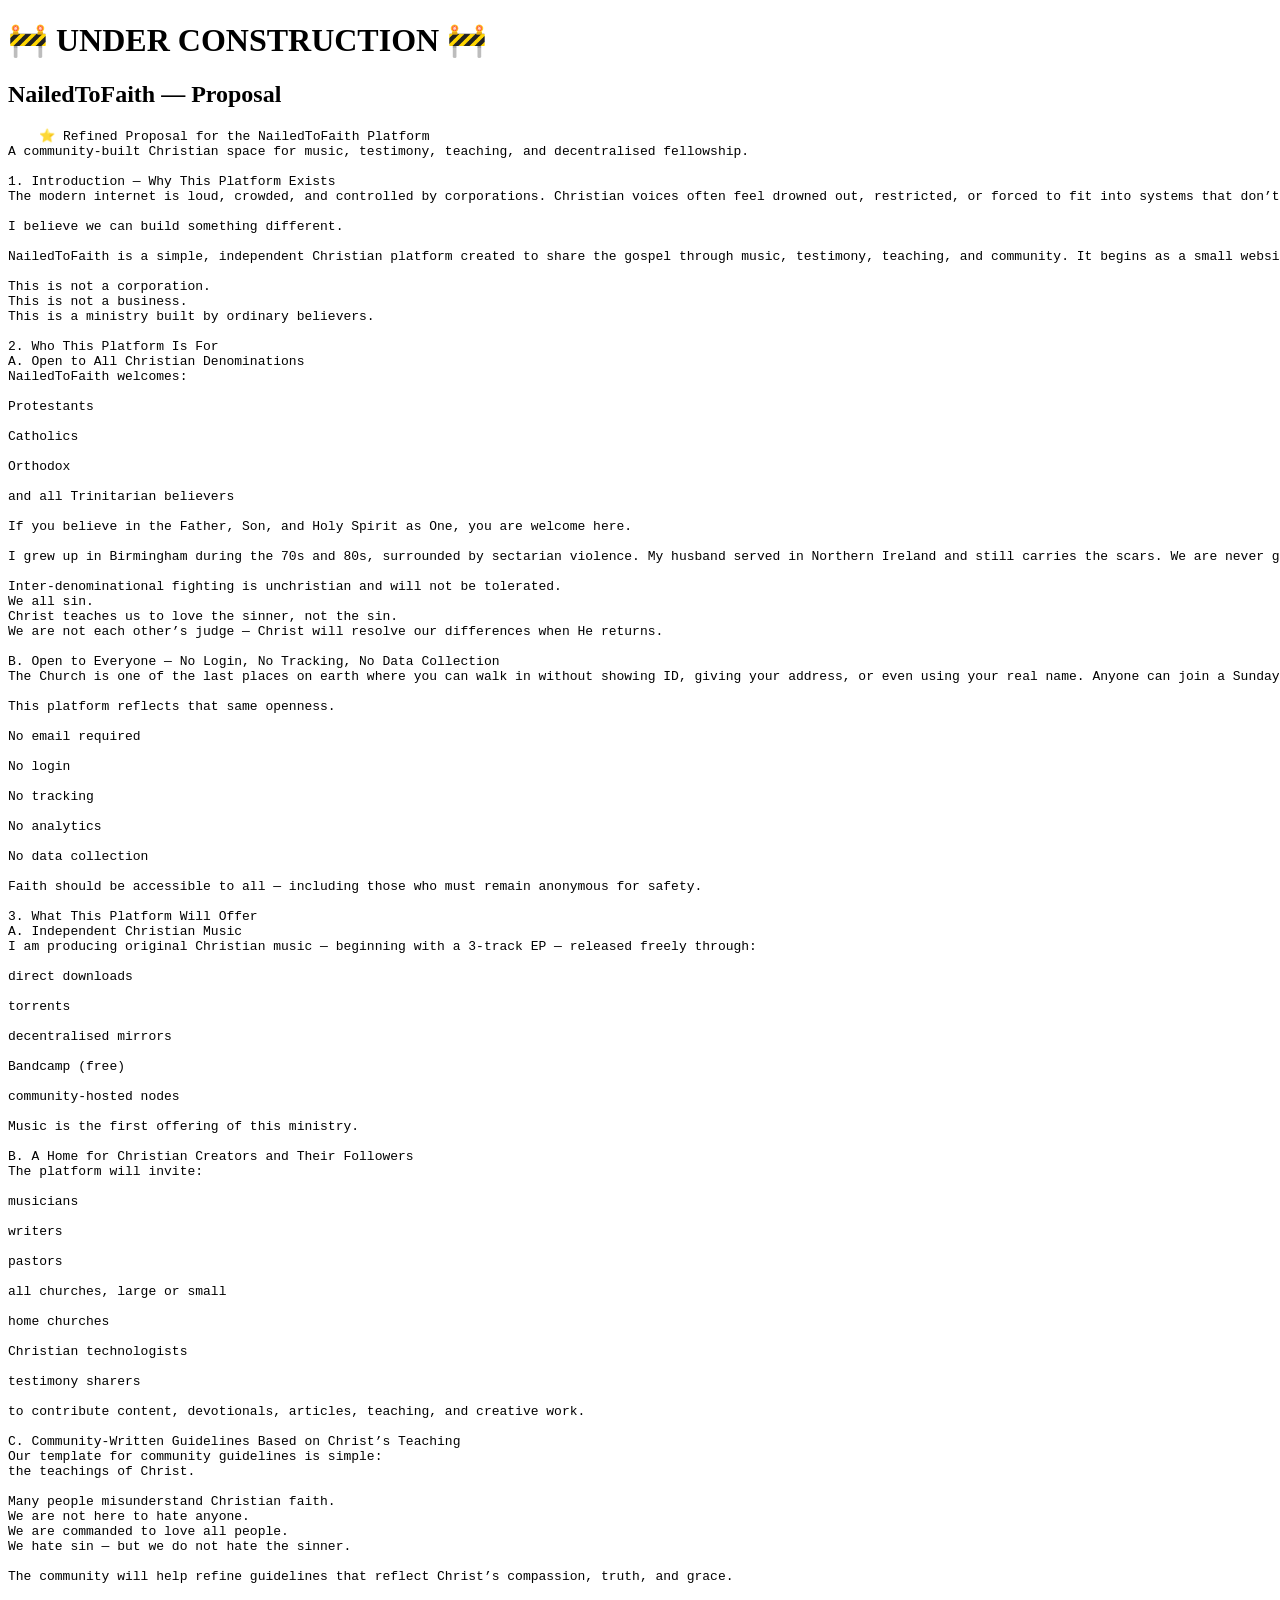
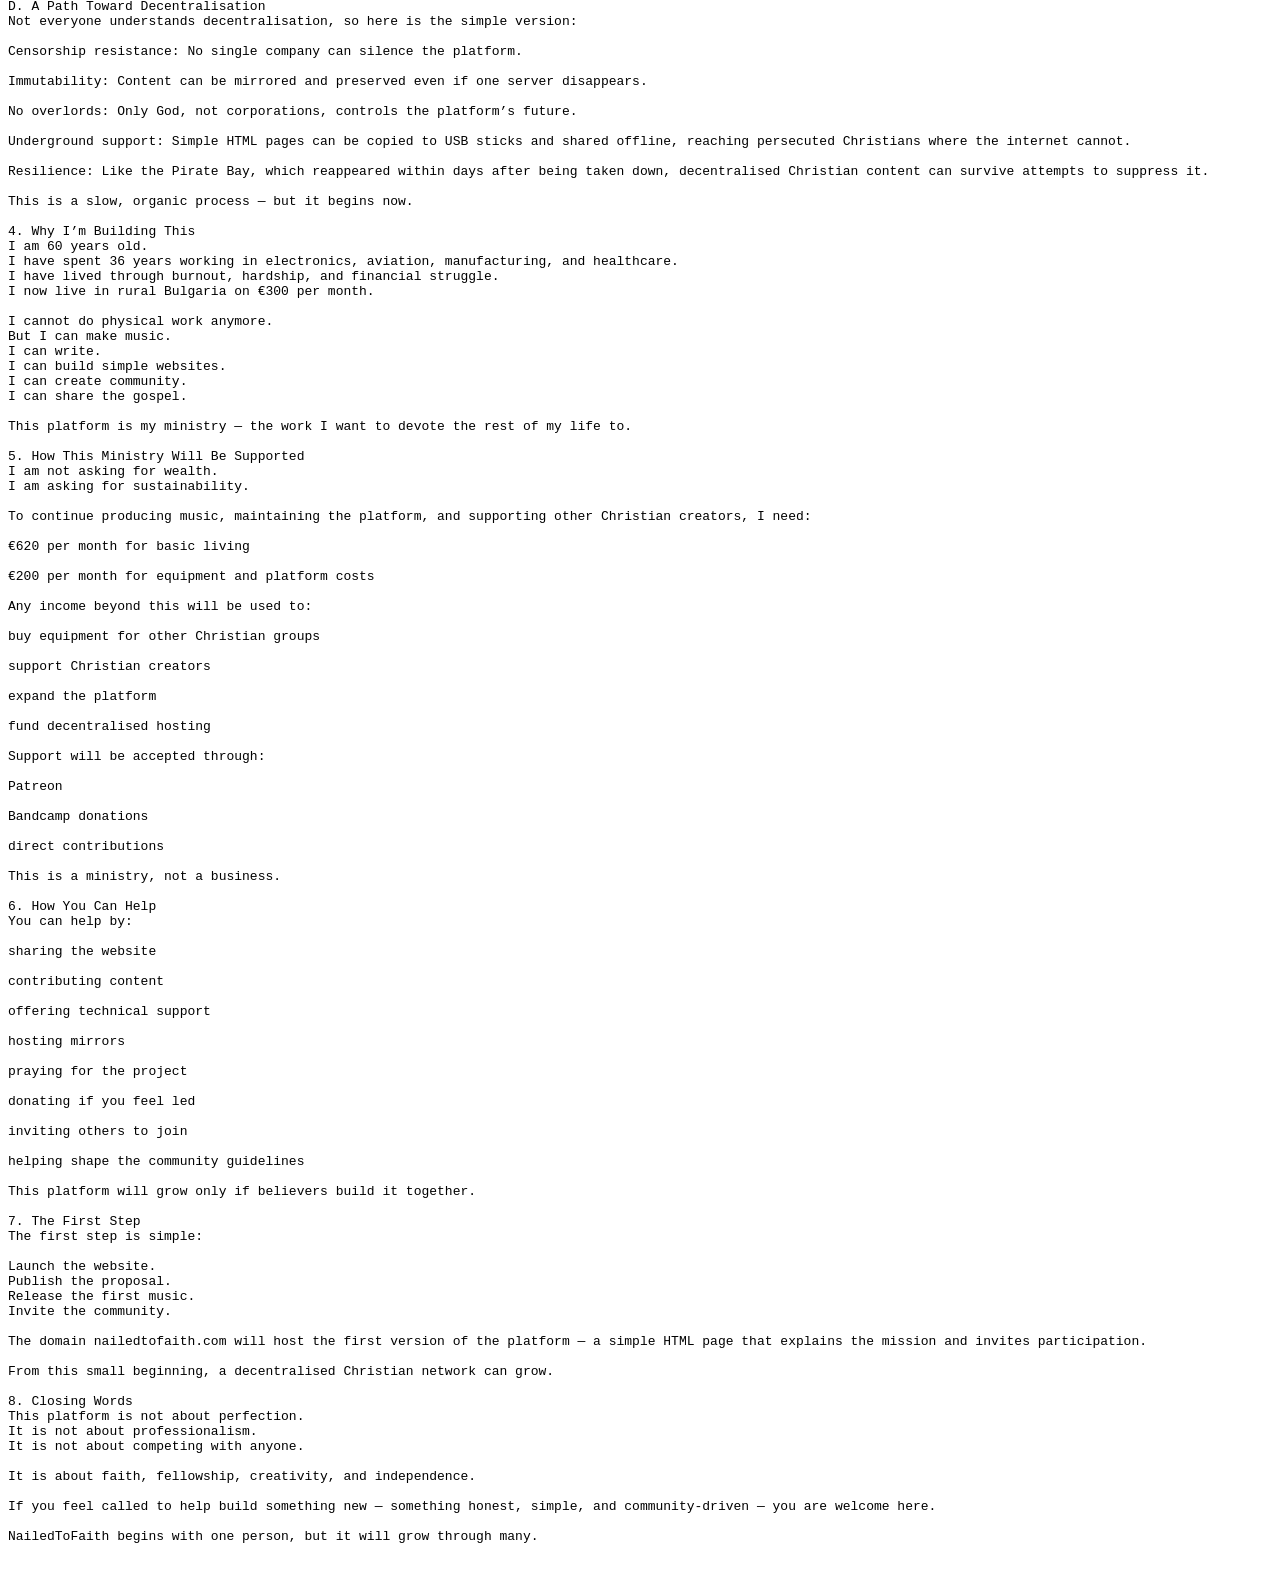
==== index.html @ 0cd7b65c "Add files via upload" ====
<!DOCTYPE html>
<html>
<head>
    <meta charset="UTF-8">
    <title>NailedToFaith — Proposal</title>
</head>
<body>
    <h1>🚧 UNDER CONSTRUCTION 🚧</h1>
    <h2>NailedToFaith — Proposal</h2>

    <pre>
    ⭐ Refined Proposal for the NailedToFaith Platform
A community‑built Christian space for music, testimony, teaching, and decentralised fellowship.

1. Introduction — Why This Platform Exists
The modern internet is loud, crowded, and controlled by corporations. Christian voices often feel drowned out, restricted, or forced to fit into systems that don’t reflect our values. Many believers self‑censor online because they fear judgement, algorithms, persecution, or being misunderstood.

I believe we can build something different.

NailedToFaith is a simple, independent Christian platform created to share the gospel through music, testimony, teaching, and community. It begins as a small website, but the long‑term vision is a decentralised Christian network — one where the community writes the guidelines, hosts the mirrors, and shapes the future.

This is not a corporation.
This is not a business.
This is a ministry built by ordinary believers.

2. Who This Platform Is For
A. Open to All Christian Denominations
NailedToFaith welcomes:

Protestants

Catholics

Orthodox

and all Trinitarian believers

If you believe in the Father, Son, and Holy Spirit as One, you are welcome here.

I grew up in Birmingham during the 70s and 80s, surrounded by sectarian violence. My husband served in Northern Ireland and still carries the scars. We are never going back to that. Ever.

Inter‑denominational fighting is unchristian and will not be tolerated.
We all sin.
Christ teaches us to love the sinner, not the sin.
We are not each other’s judge — Christ will resolve our differences when He returns.

B. Open to Everyone — No Login, No Tracking, No Data Collection
The Church is one of the last places on earth where you can walk in without showing ID, giving your address, or even using your real name. Anyone can join a Sunday service.

This platform reflects that same openness.

No email required

No login

No tracking

No analytics

No data collection

Faith should be accessible to all — including those who must remain anonymous for safety.

3. What This Platform Will Offer
A. Independent Christian Music
I am producing original Christian music — beginning with a 3‑track EP — released freely through:

direct downloads

torrents

decentralised mirrors

Bandcamp (free)

community‑hosted nodes

Music is the first offering of this ministry.

B. A Home for Christian Creators and Their Followers
The platform will invite:

musicians

writers

pastors

all churches, large or small

home churches

Christian technologists

testimony sharers

to contribute content, devotionals, articles, teaching, and creative work.

C. Community‑Written Guidelines Based on Christ’s Teaching
Our template for community guidelines is simple:
the teachings of Christ.

Many people misunderstand Christian faith.
We are not here to hate anyone.
We are commanded to love all people.
We hate sin — but we do not hate the sinner.

The community will help refine guidelines that reflect Christ’s compassion, truth, and grace.

D. A Path Toward Decentralisation
Not everyone understands decentralisation, so here is the simple version:

Censorship resistance: No single company can silence the platform.

Immutability: Content can be mirrored and preserved even if one server disappears.

No overlords: Only God, not corporations, controls the platform’s future.

Underground support: Simple HTML pages can be copied to USB sticks and shared offline, reaching persecuted Christians where the internet cannot.

Resilience: Like the Pirate Bay, which reappeared within days after being taken down, decentralised Christian content can survive attempts to suppress it.

This is a slow, organic process — but it begins now.

4. Why I’m Building This
I am 60 years old.
I have spent 36 years working in electronics, aviation, manufacturing, and healthcare.
I have lived through burnout, hardship, and financial struggle.
I now live in rural Bulgaria on €300 per month.

I cannot do physical work anymore.
But I can make music.
I can write.
I can build simple websites.
I can create community.
I can share the gospel.

This platform is my ministry — the work I want to devote the rest of my life to.

5. How This Ministry Will Be Supported
I am not asking for wealth.
I am asking for sustainability.

To continue producing music, maintaining the platform, and supporting other Christian creators, I need:

€620 per month for basic living

€200 per month for equipment and platform costs

Any income beyond this will be used to:

buy equipment for other Christian groups

support Christian creators

expand the platform

fund decentralised hosting

Support will be accepted through:

Patreon

Bandcamp donations

direct contributions

This is a ministry, not a business.

6. How You Can Help
You can help by:

sharing the website

contributing content

offering technical support

hosting mirrors

praying for the project

donating if you feel led

inviting others to join

helping shape the community guidelines

This platform will grow only if believers build it together.

7. The First Step
The first step is simple:

Launch the website.
Publish the proposal.
Release the first music.
Invite the community.

The domain nailedtofaith.com will host the first version of the platform — a simple HTML page that explains the mission and invites participation.

From this small beginning, a decentralised Christian network can grow.

8. Closing Words
This platform is not about perfection.
It is not about professionalism.
It is not about competing with anyone.

It is about faith, fellowship, creativity, and independence.

If you feel called to help build something new — something honest, simple, and community‑driven — you are welcome here.

NailedToFaith begins with one person, but it will grow through many.
    </pre>
</body>
</html>
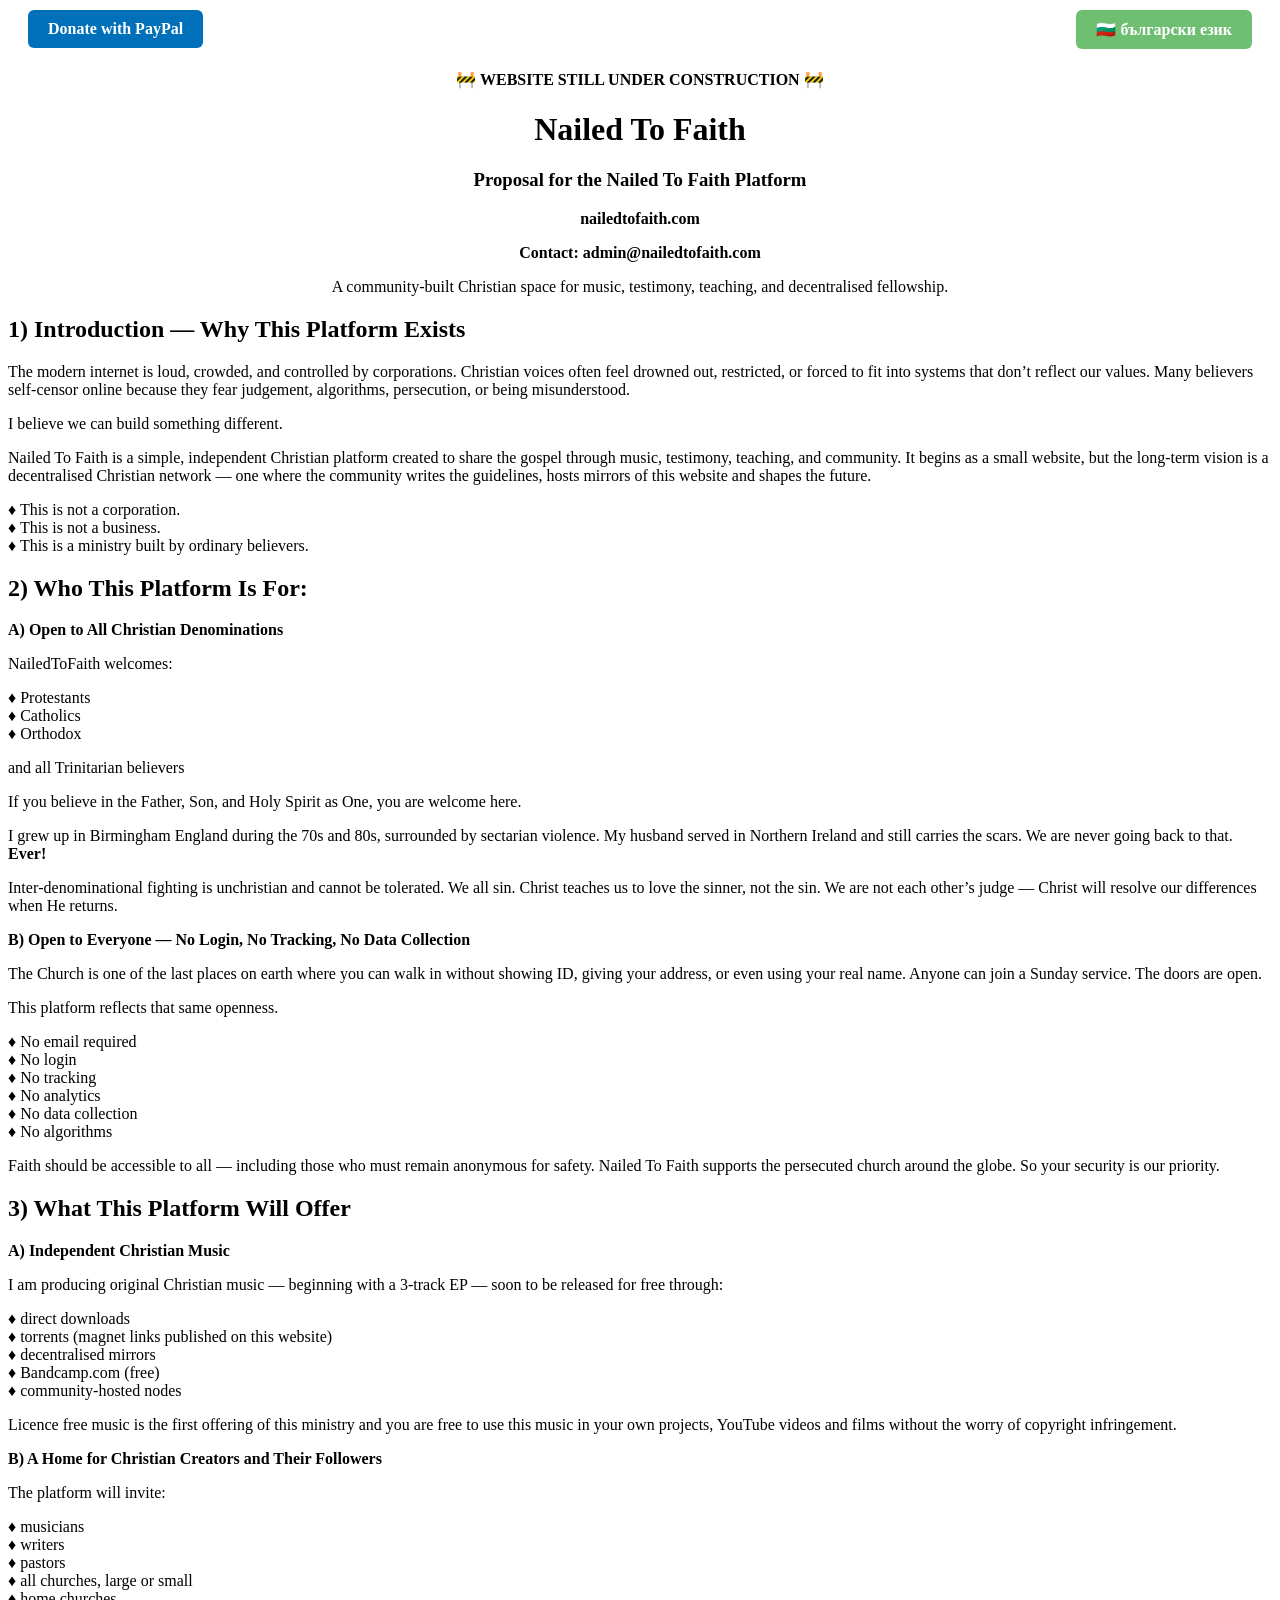
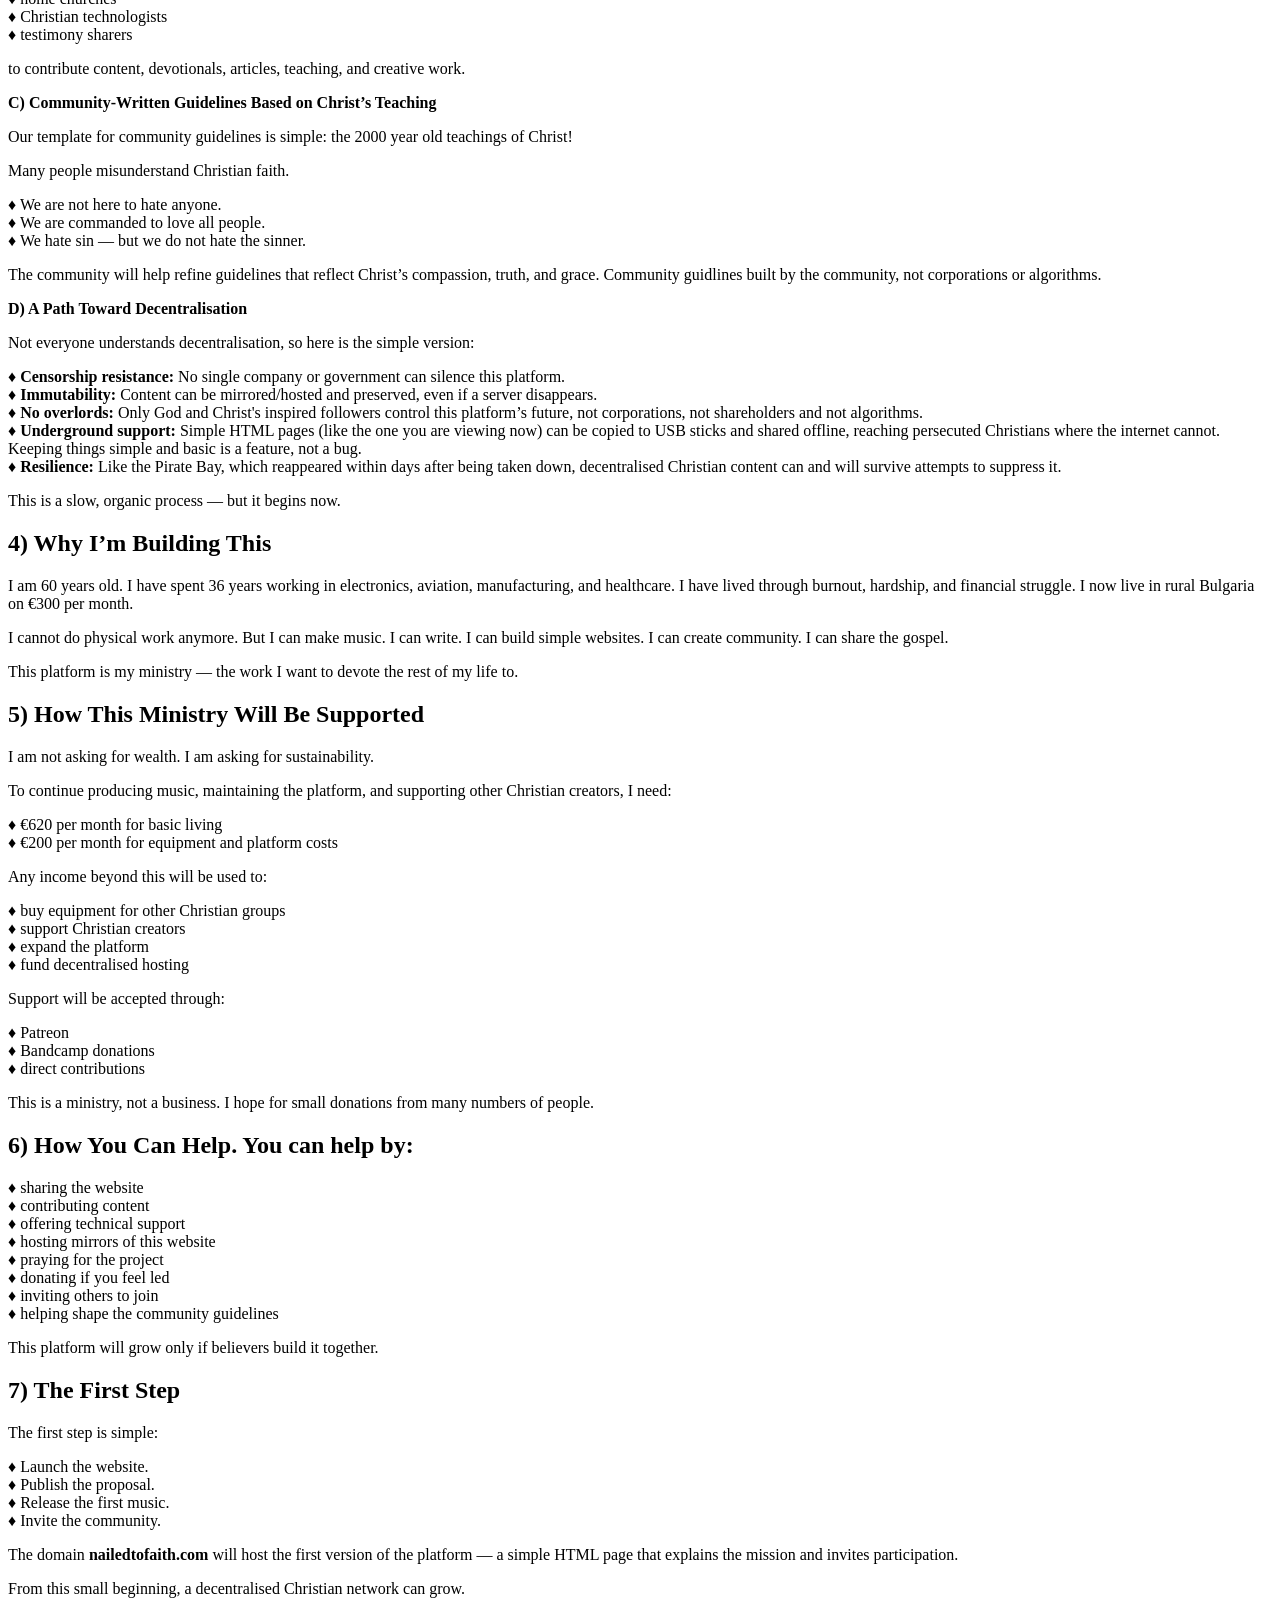
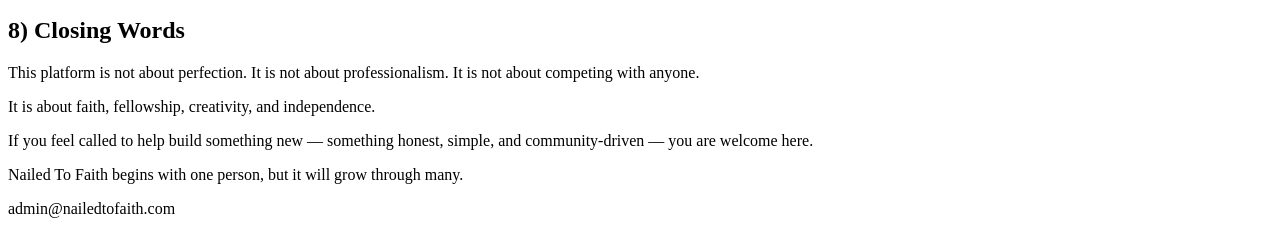
==== commit d89f0e6f: "Add files via upload" ====
--- a/index.html
+++ b/index.html
@@ -5,212 +5,305 @@
     <title>NailedToFaith — Proposal</title>
 </head>
 <body>
-    <h1>🚧 UNDER CONSTRUCTION 🚧</h1>
-    <h2>NailedToFaith — Proposal</h2>
-
-    <pre>
-    ⭐ Refined Proposal for the NailedToFaith Platform
-A community‑built Christian space for music, testimony, teaching, and decentralised fellowship.
-
-1. Introduction — Why This Platform Exists
-The modern internet is loud, crowded, and controlled by corporations. Christian voices often feel drowned out, restricted, or forced to fit into systems that don’t reflect our values. Many believers self‑censor online because they fear judgement, algorithms, persecution, or being misunderstood.
-
-I believe we can build something different.
-
-NailedToFaith is a simple, independent Christian platform created to share the gospel through music, testimony, teaching, and community. It begins as a small website, but the long‑term vision is a decentralised Christian network — one where the community writes the guidelines, hosts the mirrors, and shapes the future.
-
-This is not a corporation.
-This is not a business.
-This is a ministry built by ordinary believers.
-
-2. Who This Platform Is For
-A. Open to All Christian Denominations
-NailedToFaith welcomes:
-
-Protestants
-
-Catholics
-
-Orthodox
-
-and all Trinitarian believers
-
-If you believe in the Father, Son, and Holy Spirit as One, you are welcome here.
-
-I grew up in Birmingham during the 70s and 80s, surrounded by sectarian violence. My husband served in Northern Ireland and still carries the scars. We are never going back to that. Ever.
-
-Inter‑denominational fighting is unchristian and will not be tolerated.
-We all sin.
-Christ teaches us to love the sinner, not the sin.
-We are not each other’s judge — Christ will resolve our differences when He returns.
-
-B. Open to Everyone — No Login, No Tracking, No Data Collection
-The Church is one of the last places on earth where you can walk in without showing ID, giving your address, or even using your real name. Anyone can join a Sunday service.
-
-This platform reflects that same openness.
-
-No email required
-
-No login
-
-No tracking
-
-No analytics
-
-No data collection
-
+<!-- Header bar containing BOTH buttons -->
+<div style="width:100%; margin-top:10px;">
+    
+    <!-- PayPal button (left) -->
+    <div style="float:left; margin-left:20px;">
+        <a href="https://www.paypal.com/donate?business=paula-jane.green@yandex.ru"
+           style="display:inline-block;
+                  padding:10px 20px;
+                  background-color:#0070ba;
+                  color:white;
+                  text-decoration:none;
+                  font-weight:bold;
+                  border-radius:6px;">
+            Donate with PayPal
+        </a>
+    </div>
+
+    <!-- Bulgarian button (right) -->
+    <div style="float:right; margin-right:20px;">
+        <a href="index_bg.html"
+           style="display:inline-block;
+                  padding:10px 20px;
+                  background-color:#6FBF73;
+                  color:white;
+                  text-decoration:none;
+                  font-weight:bold;
+                  border-radius:6px;">
+            🇧🇬 български език
+        </a>
+    </div>
+
+</div>
+
+<!-- Clear floats so the rest of the page starts below the buttons -->
+<div style="clear:both;"></div>
+
+
+<h4 style="text-align:center;">🚧 WEBSITE STILL UNDER CONSTRUCTION 🚧</h4>
+
+<h1 style="text-align:center;"><b>Nailed To Faith</b></h1>
+<h3 style="text-align:center;">Proposal for the Nailed To Faith Platform</h3>
+<p style="text-align:center;"><b>nailedtofaith.com</b></p>
+<p style="text-align:center;"><b>Contact: admin@nailedtofaith.com</b></p>
+
+<p style="text-align:center;">A community‑built Christian space for music, testimony, teaching, and decentralised fellowship.</p>
+<h2><b>1) Introduction — Why This Platform Exists</b></h2>
+<p>
+The modern internet is loud, crowded, and controlled by corporations. Christian voices often feel 
+drowned out, restricted, or forced to fit into systems that don’t reflect our values. Many believers 
+self‑censor online because they fear judgement, algorithms, persecution, or being misunderstood.
+</p>
+
+<p>I believe we can build something different.</p>
+
+<p>
+Nailed To Faith is a simple, independent Christian platform created to share the gospel through music,
+testimony, teaching, and community. It begins as a small website, but the long‑term vision is a 
+decentralised Christian network — one where the community writes the guidelines, hosts mirrors 
+of this website and shapes the future.
+</p>
+
+<p>&diams; This is not a corporation.<br>
+&diams; This is not a business.<br>
+&diams; This is a ministry built by ordinary believers.</p>
+
+
+<h2><b>2) Who This Platform Is For:</b></h2>
+
+<b>A) Open to All Christian Denominations</b>
+
+<p>NailedToFaith welcomes:</p>
+
+<p>
+&diams; Protestants<br>
+&diams; Catholics<br>
+&diams; Orthodox
+</p>
+
+<p>and all Trinitarian believers</p>
+
+<p>If you believe in the Father, Son, and Holy Spirit as One, you are welcome here.</p>
+
+<p>
+I grew up in Birmingham England during the 70s and 80s, surrounded by sectarian violence. My husband 
+served in Northern Ireland and still carries the scars. We are never going back to that. <b>Ever!</b>
+</p>
+
+<p>
+Inter‑denominational fighting is unchristian and cannot be tolerated. We all sin. Christ teaches us 
+to love the sinner, not the sin. We are not each other’s judge — Christ will resolve our differences 
+when He returns.
+</p>
+
+<b>B) Open to Everyone — No Login, No Tracking, No Data Collection</b>
+
+<p>
+The Church is one of the last places on earth where you can walk in without showing ID, giving your 
+address, or even using your real name. Anyone can join a Sunday service. The doors are open.
+</p>
+
+<p>This platform reflects that same openness.</p>
+
+<p>
+&diams; No email required<br>
+&diams; No login<br>
+&diams; No tracking<br>
+&diams; No analytics<br>
+&diams; No data collection<br>
+&diams; No algorithms
+</p>
+
+<p>
 Faith should be accessible to all — including those who must remain anonymous for safety.
-
-3. What This Platform Will Offer
-A. Independent Christian Music
-I am producing original Christian music — beginning with a 3‑track EP — released freely through:
-
-direct downloads
-
-torrents
-
-decentralised mirrors
-
-Bandcamp (free)
-
-community‑hosted nodes
-
-Music is the first offering of this ministry.
-
-B. A Home for Christian Creators and Their Followers
-The platform will invite:
-
-musicians
-
-writers
-
-pastors
-
-all churches, large or small
-
-home churches
-
-Christian technologists
-
-testimony sharers
-
-to contribute content, devotionals, articles, teaching, and creative work.
-
-C. Community‑Written Guidelines Based on Christ’s Teaching
-Our template for community guidelines is simple:
-the teachings of Christ.
-
-Many people misunderstand Christian faith.
-We are not here to hate anyone.
-We are commanded to love all people.
-We hate sin — but we do not hate the sinner.
-
+Nailed To Faith supports the persecuted church around the globe. So your security is our priority.
+</p>
+
+
+<h2><b>3) What This Platform Will Offer</b></h2>
+
+<b>A) Independent Christian Music</b>
+
+<p>
+I am producing original Christian music — beginning with a 3‑track EP — soon to be released for free through:
+</p>
+
+<p>
+&diams; direct downloads<br>
+&diams; torrents (magnet links published on this website)<br>
+&diams; decentralised mirrors<br>
+&diams; Bandcamp.com (free)<br>
+&diams; community‑hosted nodes
+</p>
+
+<p>
+Licence free music is the first offering of this ministry and you are free to use this music in your own projects,
+YouTube videos and films without the worry of copyright infringement.
+</p>
+
+
+<b>B) A Home for Christian Creators and Their Followers</b>
+
+<p>The platform will invite:</p>
+
+<p>
+&diams; musicians<br>
+&diams; writers<br>
+&diams; pastors<br>
+&diams; all churches, large or small<br>
+&diams; home churches<br>
+&diams; Christian technologists<br>
+&diams; testimony sharers
+</p>
+
+<p>to contribute content, devotionals, articles, teaching, and creative work.</p>
+
+
+<b>C) Community‑Written Guidelines Based on Christ’s Teaching</b>
+
+<p>Our template for community guidelines is simple: the 2000 year old teachings of Christ!</p>
+
+<p>Many people misunderstand Christian faith.</p>
+
+<p>
+&diams; We are not here to hate anyone.<br>
+&diams; We are commanded to love all people.<br>
+&diams; We hate sin — but we do not hate the sinner.
+</p>
+
+<p>
 The community will help refine guidelines that reflect Christ’s compassion, truth, and grace.
-
-D. A Path Toward Decentralisation
-Not everyone understands decentralisation, so here is the simple version:
-
-Censorship resistance: No single company can silence the platform.
-
-Immutability: Content can be mirrored and preserved even if one server disappears.
-
-No overlords: Only God, not corporations, controls the platform’s future.
-
-Underground support: Simple HTML pages can be copied to USB sticks and shared offline, reaching persecuted Christians where the internet cannot.
-
-Resilience: Like the Pirate Bay, which reappeared within days after being taken down, decentralised Christian content can survive attempts to suppress it.
-
-This is a slow, organic process — but it begins now.
-
-4. Why I’m Building This
+Community guidlines built by the community, not corporations or algorithms.
+</p>
+
+
+<b>D) A Path Toward Decentralisation</b>
+
+<p>Not everyone understands decentralisation, so here is the simple version:</p>
+
+<p>
+<b>&diams; Censorship resistance:</b> No single company or government can silence this platform.<br>
+<b>&diams; Immutability:</b> Content can be mirrored/hosted and preserved, even if a server disappears.<br>
+<b>&diams; No overlords:</b> Only God and Christ's inspired followers control this platform’s future, 
+not corporations, not shareholders and not algorithms.<br>
+<b>&diams; Underground support:</b> Simple HTML pages (like the one you are viewing now) can be copied to USB sticks 
+and shared offline, reaching persecuted Christians where the internet cannot.
+Keeping things simple and basic is a feature, not a bug.<br>
+<b>&diams; Resilience:</b> Like the Pirate Bay, which reappeared within days after being taken down, decentralised 
+Christian content can and will survive attempts to suppress it.
+</p>
+
+<p>This is a slow, organic process — but it begins now.</p>
+
+
+<h2><b>4) Why I’m Building This</b></h2>
+
+<p>
 I am 60 years old.
 I have spent 36 years working in electronics, aviation, manufacturing, and healthcare.
 I have lived through burnout, hardship, and financial struggle.
 I now live in rural Bulgaria on €300 per month.
-
+</p>
+
+<p>
 I cannot do physical work anymore.
 But I can make music.
 I can write.
 I can build simple websites.
 I can create community.
 I can share the gospel.
-
-This platform is my ministry — the work I want to devote the rest of my life to.
-
-5. How This Ministry Will Be Supported
-I am not asking for wealth.
-I am asking for sustainability.
-
-To continue producing music, maintaining the platform, and supporting other Christian creators, I need:
-
-€620 per month for basic living
-
-€200 per month for equipment and platform costs
-
-Any income beyond this will be used to:
-
-buy equipment for other Christian groups
-
-support Christian creators
-
-expand the platform
-
-fund decentralised hosting
-
-Support will be accepted through:
-
-Patreon
-
-Bandcamp donations
-
-direct contributions
-
-This is a ministry, not a business.
-
-6. How You Can Help
-You can help by:
-
-sharing the website
-
-contributing content
-
-offering technical support
-
-hosting mirrors
-
-praying for the project
-
-donating if you feel led
-
-inviting others to join
-
-helping shape the community guidelines
-
-This platform will grow only if believers build it together.
-
-7. The First Step
-The first step is simple:
-
-Launch the website.
-Publish the proposal.
-Release the first music.
-Invite the community.
-
-The domain nailedtofaith.com will host the first version of the platform — a simple HTML page that explains the mission and invites participation.
-
-From this small beginning, a decentralised Christian network can grow.
-
-8. Closing Words
+</p>
+
+<p>This platform is my ministry — the work I want to devote the rest of my life to.</p>
+
+
+<h2><b>5) How This Ministry Will Be Supported</b></h2>
+
+<p>I am not asking for wealth. I am asking for sustainability.</p>
+
+<p>To continue producing music, maintaining the platform, and supporting other Christian creators, I need:</p>
+
+<p>
+&diams; €620 per month for basic living<br>
+&diams; €200 per month for equipment and platform costs
+</p>
+
+<p>Any income beyond this will be used to:</p>
+
+<p>
+&diams; buy equipment for other Christian groups<br>
+&diams; support Christian creators<br>
+&diams; expand the platform<br>
+&diams; fund decentralised hosting
+</p>
+
+<p>Support will be accepted through:</p>
+
+<p>
+&diams; Patreon<br>
+&diams; Bandcamp donations<br>
+&diams; direct contributions
+</p>
+
+<p>This is a ministry, not a business. I hope for small donations from many numbers of people.</p>
+
+
+<h2><b>6) How You Can Help. You can help by:</b></h2>
+
+<p>
+&diams; sharing the website<br>
+&diams; contributing content<br>
+&diams; offering technical support<br>
+&diams; hosting mirrors of this website<br>
+&diams; praying for the project<br>
+&diams; donating if you feel led<br>
+&diams; inviting others to join<br>
+&diams; helping shape the community guidelines
+</p>
+
+<p>This platform will grow only if believers build it together.</p>
+
+
+<h2><b>7) The First Step</b></h2>
+
+<p>The first step is simple:</p>
+
+<p>
+&diams; Launch the website.<br>
+&diams; Publish the proposal.<br>
+&diams; Release the first music.<br>
+&diams; Invite the community.
+</p>
+
+<p>
+The domain <b>nailedtofaith.com</b> will host the first version of the platform — a simple HTML page that explains 
+the mission and invites participation.
+</p>
+
+<p>From this small beginning, a decentralised Christian network can grow.</p>
+
+
+<h2><b>8) Closing Words</b></h2>
+
+<p>
 This platform is not about perfection.
 It is not about professionalism.
 It is not about competing with anyone.
-
-It is about faith, fellowship, creativity, and independence.
-
-If you feel called to help build something new — something honest, simple, and community‑driven — you are welcome here.
-
-NailedToFaith begins with one person, but it will grow through many.
-    </pre>
+</p>
+
+<p>It is about faith, fellowship, creativity, and independence.</p>
+
+<p>
+If you feel called to help build something new — something honest, simple, and community‑driven — 
+you are welcome here.
+</p>
+
+<p>Nailed To Faith begins with one person, but it will grow through many.</p>
+
+<p>admin@nailedtofaith.com</p>
+
 </body>
 </html>
 
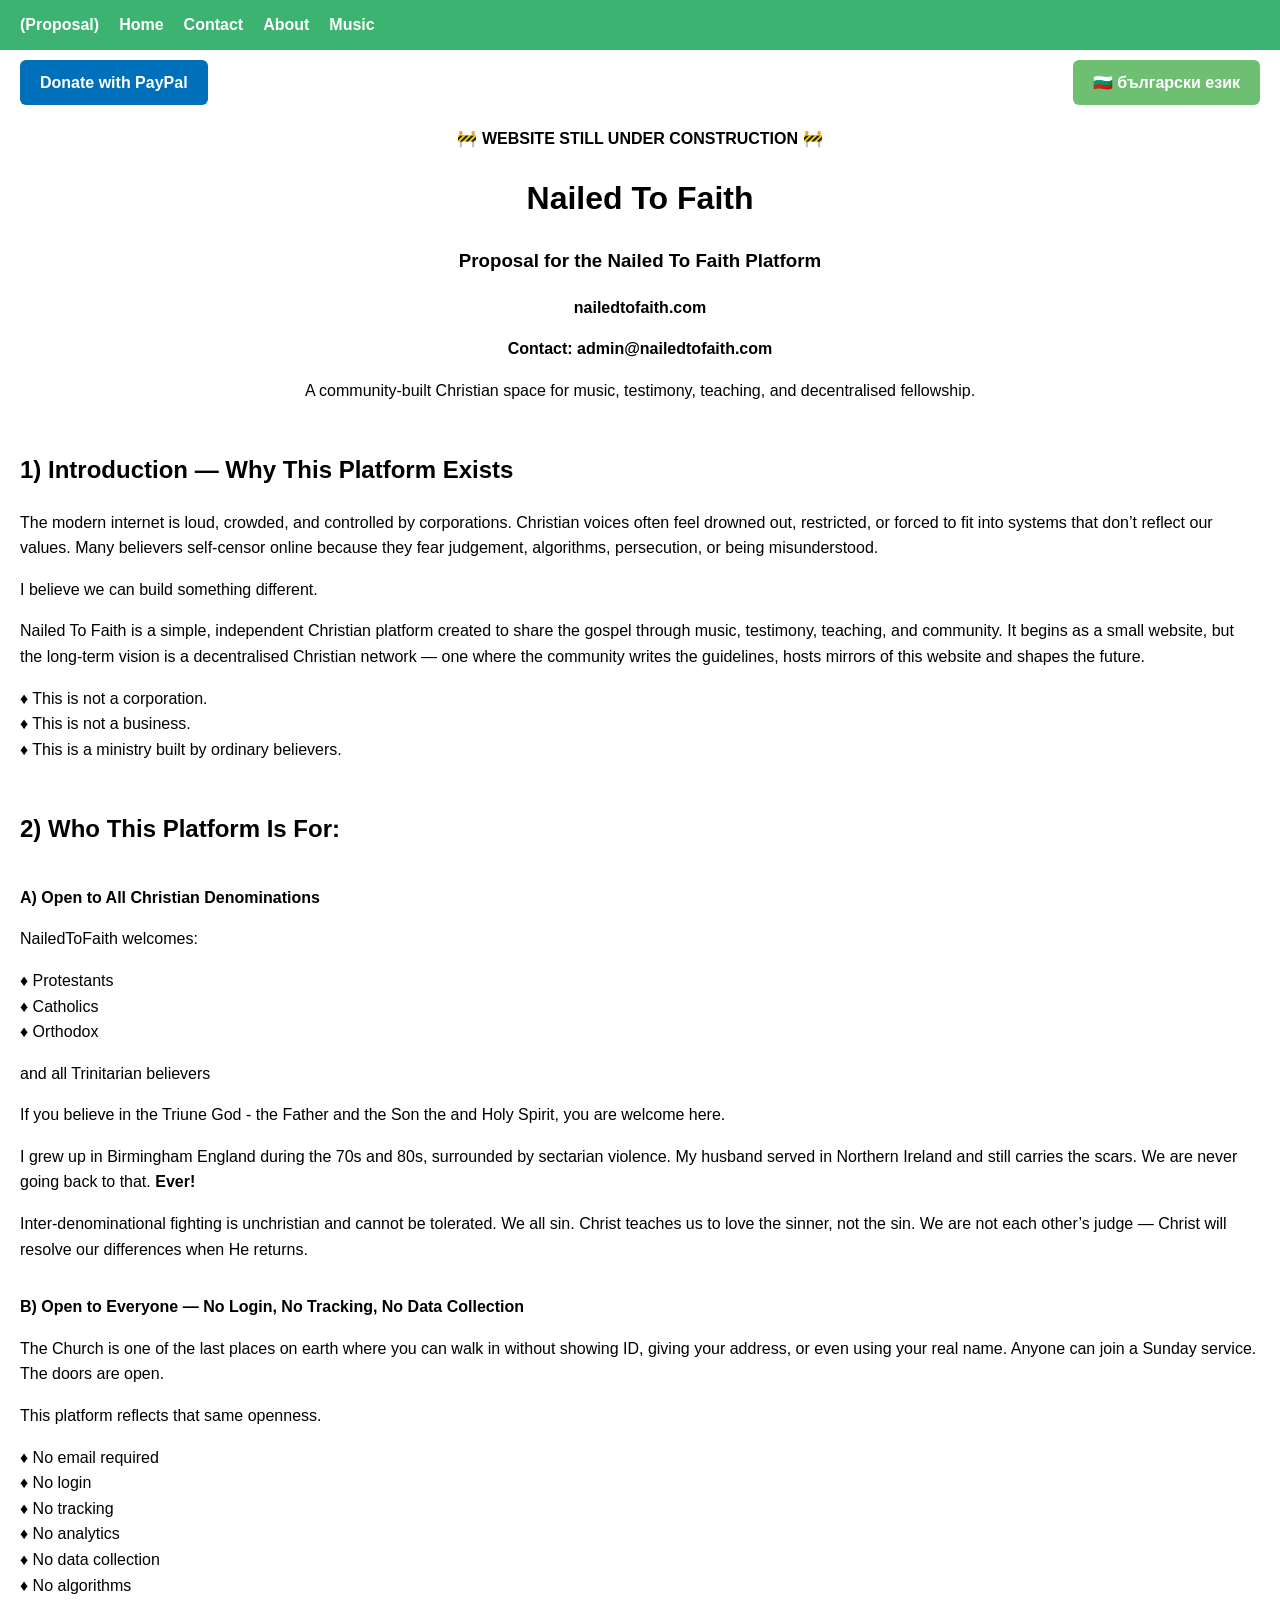
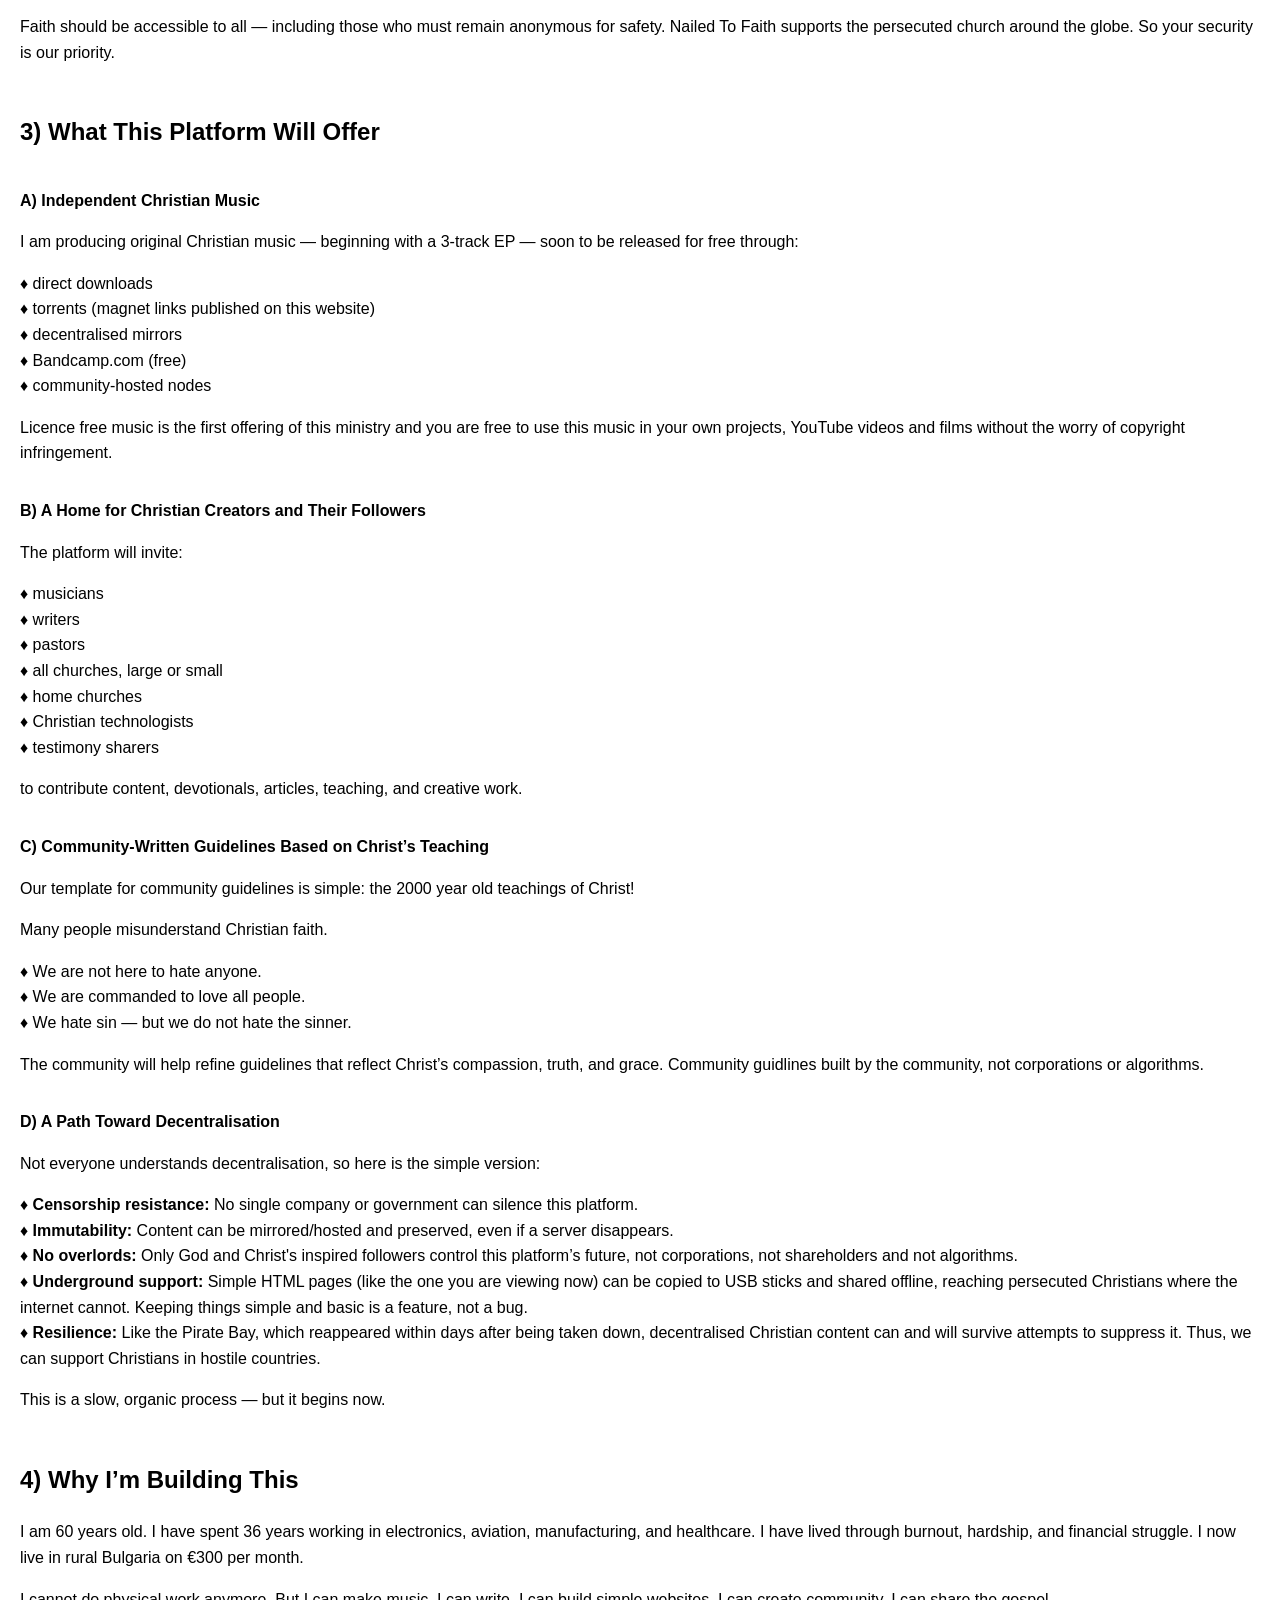
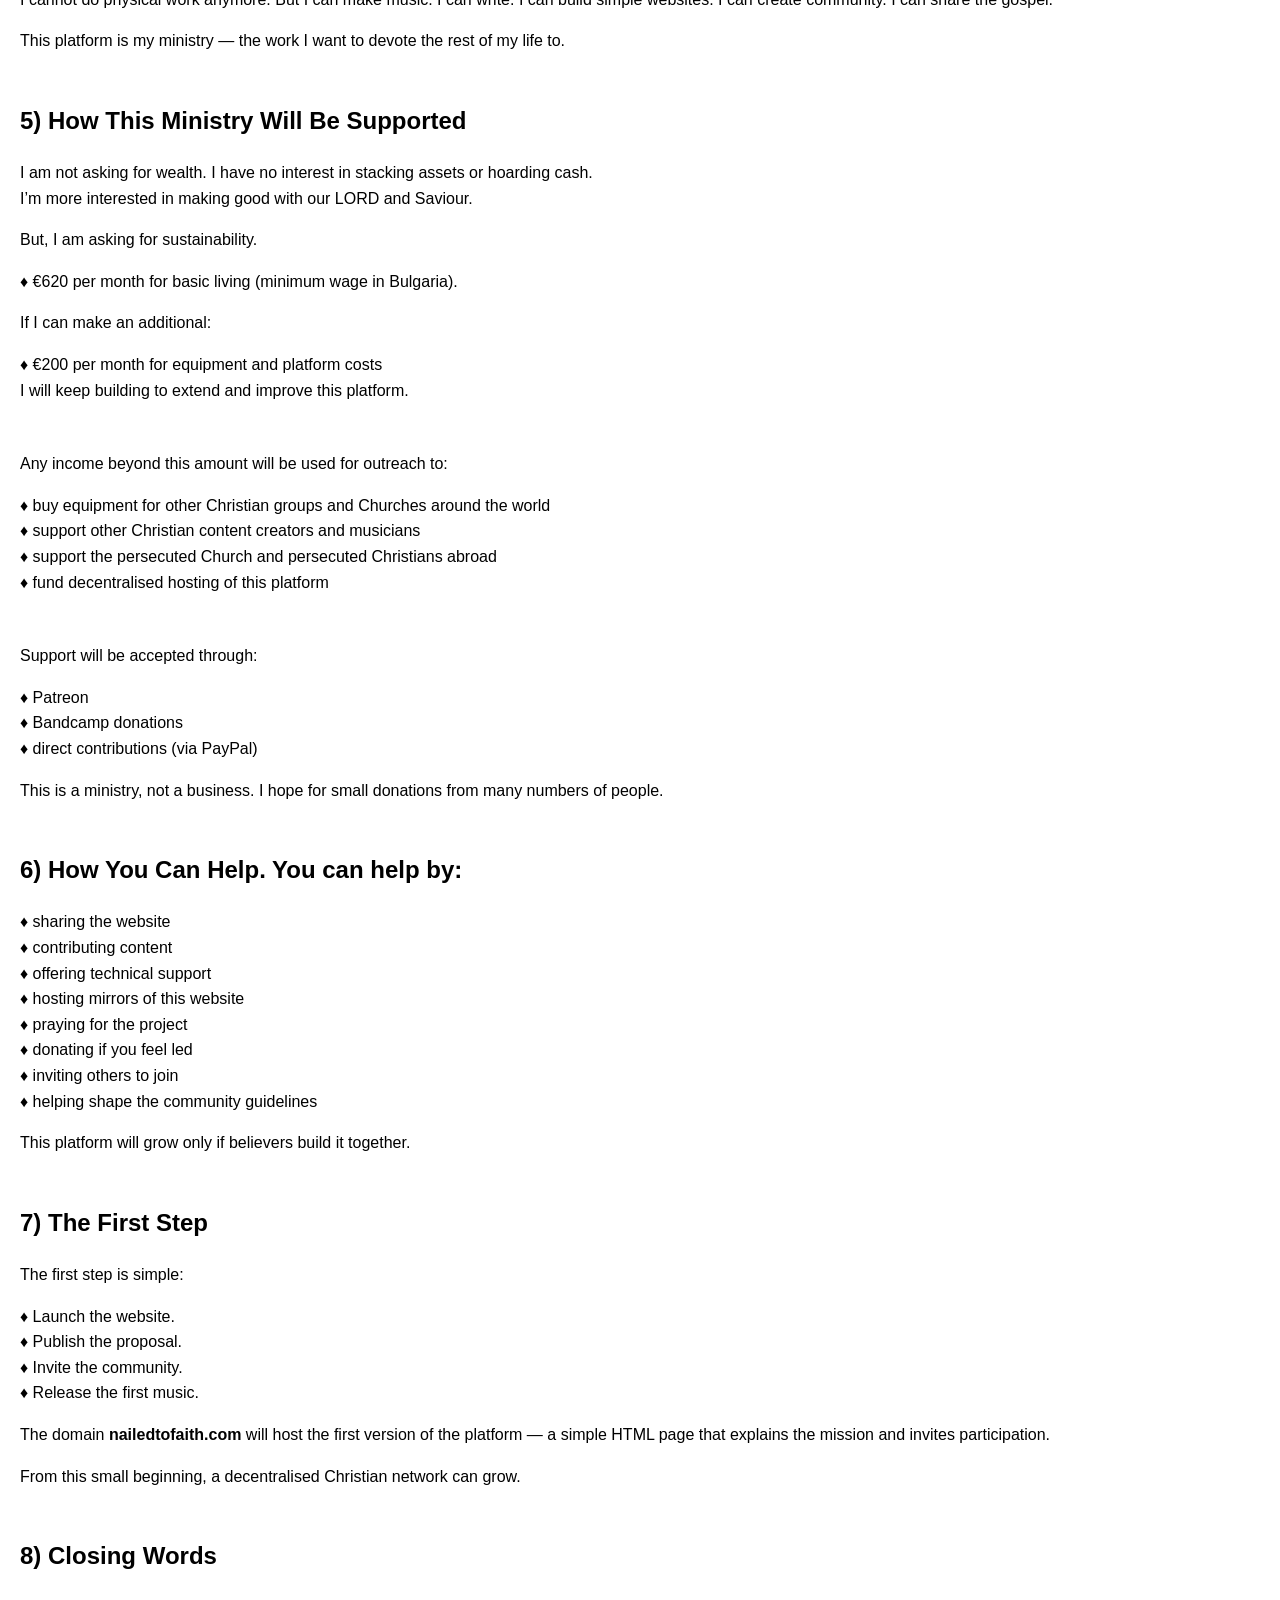
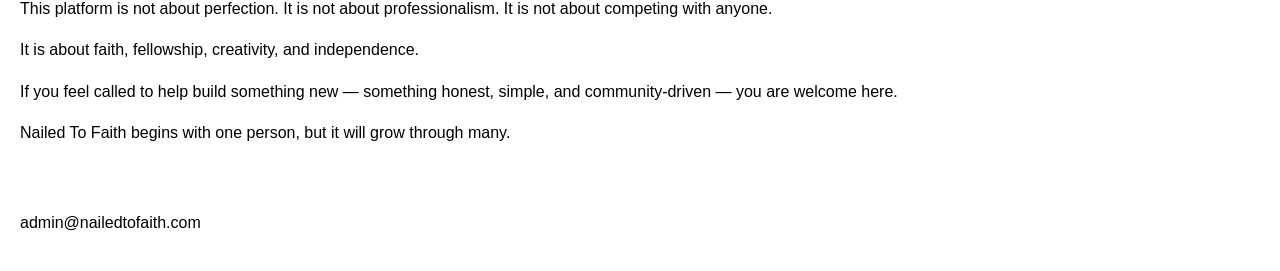
==== commit c4001103: "Upload updated site files Updated English and Bulgarian pages, added images, ready for review." ====
--- a/index.html
+++ b/index.html
@@ -1,10 +1,20 @@
 <!DOCTYPE html>
 <html>
 <head>
+    <link rel="stylesheet" href="style.css">
     <meta charset="UTF-8">
     <title>NailedToFaith — Proposal</title>
 </head>
 <body>
+
+<nav>
+    <a href="index.html">(Proposal)</a>
+    <a href="home.html">Home</a>
+    <a href="contact.html">Contact</a>
+    <a href="about.html">About</a>
+    <a href="music.html">Music</a>
+</nav>
+
 <!-- Header bar containing BOTH buttons -->
 <div style="width:100%; margin-top:10px;">
     
@@ -37,7 +47,7 @@
     </div>
 
 </div>
-
+<main>
 <!-- Clear floats so the rest of the page starts below the buttons -->
 <div style="clear:both;"></div>
 
@@ -50,7 +60,14 @@
 <p style="text-align:center;"><b>Contact: admin@nailedtofaith.com</b></p>
 
 <p style="text-align:center;">A community‑built Christian space for music, testimony, teaching, and decentralised fellowship.</p>
+
+
+
+
+
+<div style="height:2em;"></div>
 <h2><b>1) Introduction — Why This Platform Exists</b></h2>
+
 <p>
 The modern internet is loud, crowded, and controlled by corporations. Christian voices often feel 
 drowned out, restricted, or forced to fit into systems that don’t reflect our values. Many believers 
@@ -66,13 +83,20 @@
 of this website and shapes the future.
 </p>
 
-<p>&diams; This is not a corporation.<br>
+<p>
+&diams; This is not a corporation.<br>
 &diams; This is not a business.<br>
-&diams; This is a ministry built by ordinary believers.</p>
-
-
+&diams; This is a ministry built by ordinary believers.
+</p>
+
+
+
+
+
+<div style="height:2em;"></div>
 <h2><b>2) Who This Platform Is For:</b></h2>
 
+<div style="height:1em;"></div>
 <b>A) Open to All Christian Denominations</b>
 
 <p>NailedToFaith welcomes:</p>
@@ -85,7 +109,7 @@
 
 <p>and all Trinitarian believers</p>
 
-<p>If you believe in the Father, Son, and Holy Spirit as One, you are welcome here.</p>
+<p>If you believe in the Triune God - the Father and the Son the and Holy Spirit, you are welcome here.</p>
 
 <p>
 I grew up in Birmingham England during the 70s and 80s, surrounded by sectarian violence. My husband 
@@ -98,6 +122,9 @@
 when He returns.
 </p>
 
+
+
+<div style="height:1em;"></div>
 <b>B) Open to Everyone — No Login, No Tracking, No Data Collection</b>
 
 <p>
@@ -122,8 +149,14 @@
 </p>
 
 
+
+
+
+
+<div style="height:2em;"></div>
 <h2><b>3) What This Platform Will Offer</b></h2>
 
+<div style="height:1em;"></div>
 <b>A) Independent Christian Music</b>
 
 <p>
@@ -144,6 +177,8 @@
 </p>
 
 
+
+<div style="height:1em;"></div>
 <b>B) A Home for Christian Creators and Their Followers</b>
 
 <p>The platform will invite:</p>
@@ -161,6 +196,8 @@
 <p>to contribute content, devotionals, articles, teaching, and creative work.</p>
 
 
+
+<div style="height:1em;"></div>
 <b>C) Community‑Written Guidelines Based on Christ’s Teaching</b>
 
 <p>Our template for community guidelines is simple: the 2000 year old teachings of Christ!</p>
@@ -179,6 +216,8 @@
 </p>
 
 
+
+<div style="height:1em;"></div>
 <b>D) A Path Toward Decentralisation</b>
 
 <p>Not everyone understands decentralisation, so here is the simple version:</p>
@@ -192,12 +231,17 @@
 and shared offline, reaching persecuted Christians where the internet cannot.
 Keeping things simple and basic is a feature, not a bug.<br>
 <b>&diams; Resilience:</b> Like the Pirate Bay, which reappeared within days after being taken down, decentralised 
-Christian content can and will survive attempts to suppress it.
+Christian content can and will survive attempts to suppress it. Thus, we can support Christians in hostile countries. 
 </p>
 
 <p>This is a slow, organic process — but it begins now.</p>
 
 
+
+
+
+
+<div style="height:2em;"></div>
 <h2><b>4) Why I’m Building This</b></h2>
 
 <p>
@@ -219,37 +263,52 @@
 <p>This platform is my ministry — the work I want to devote the rest of my life to.</p>
 
 
+
+
+
+
+<div style="height:2em;"></div>
 <h2><b>5) How This Ministry Will Be Supported</b></h2>
 
-<p>I am not asking for wealth. I am asking for sustainability.</p>
-
-<p>To continue producing music, maintaining the platform, and supporting other Christian creators, I need:</p>
-
-<p>
-&diams; €620 per month for basic living<br>
-&diams; €200 per month for equipment and platform costs
-</p>
-
-<p>Any income beyond this will be used to:</p>
-
-<p>
-&diams; buy equipment for other Christian groups<br>
-&diams; support Christian creators<br>
-&diams; expand the platform<br>
-&diams; fund decentralised hosting
-</p>
-
+<p>I am not asking for wealth. I have no interest in stacking assets or hoarding cash. <br>
+I’m more interested in making good with our LORD and Saviour.</p>
+
+<p>But, I am asking for sustainability.</p>
+
+<p>
+&diams; €620 per month for basic living (minimum wage in Bulgaria). <br>
+
+<p>If I can make an additional:</p>
+&diams; €200 per month for equipment and platform costs <br>
+I will keep building to extend and improve this platform.</p>
+
+<div style="height:1em;"></div>
+<p>Any income beyond this amount will be used for outreach to:</p>
+
+<p>
+&diams; buy equipment for other Christian groups and Churches around the world<br>
+&diams; support other Christian content creators and musicians<br>
+&diams; support the persecuted Church and persecuted Christians abroad<br>
+&diams; fund decentralised hosting of this platform 
+</p>
+
+<div style="height:1em;"></div>
 <p>Support will be accepted through:</p>
 
 <p>
 &diams; Patreon<br>
 &diams; Bandcamp donations<br>
-&diams; direct contributions
+&diams; direct contributions (via PayPal)
 </p>
 
 <p>This is a ministry, not a business. I hope for small donations from many numbers of people.</p>
 
 
+
+
+
+
+<div style="height:2em;"></div>
 <h2><b>6) How You Can Help. You can help by:</b></h2>
 
 <p>
@@ -266,6 +325,11 @@
 <p>This platform will grow only if believers build it together.</p>
 
 
+
+
+
+
+<div style="height:2em;"></div>
 <h2><b>7) The First Step</b></h2>
 
 <p>The first step is simple:</p>
@@ -273,8 +337,8 @@
 <p>
 &diams; Launch the website.<br>
 &diams; Publish the proposal.<br>
-&diams; Release the first music.<br>
-&diams; Invite the community.
+&diams; Invite the community.<br>
+&diams; Release the first music.
 </p>
 
 <p>
@@ -285,6 +349,11 @@
 <p>From this small beginning, a decentralised Christian network can grow.</p>
 
 
+
+
+
+
+<div style="height:2em;"></div>
 <h2><b>8) Closing Words</b></h2>
 
 <p>
@@ -302,8 +371,10 @@
 
 <p>Nailed To Faith begins with one person, but it will grow through many.</p>
 
+<div style="height:2em;"></div>
 <p>admin@nailedtofaith.com</p>
 
+</main>
 </body>
 </html>
 
--- a/style.css
+++ b/style.css
@@ -0,0 +1,58 @@
+/* Basic page structure */
+body {
+    margin: 0;
+    padding: 0;
+    font-family: Arial, sans-serif;
+    line-height: 1.6;
+}
+
+nav {
+    background-color: #3CB371;
+    color: white;
+    padding: 12px 20px;
+    display: flex;
+    gap: 20px;
+    font-size: 1rem;
+    flex-wrap: wrap;
+
+}
+
+nav a {
+    color: white;
+    text-decoration: none;
+    font-weight: bold;
+}
+
+
+nav a:hover {
+    text-decoration: underline;
+}
+
+/* Page content spacing */
+main {
+    padding: 20px;
+}
+
+/* Simple headings */
+h1, h2, h3 {
+    margin-top: 0;
+}
+
+@media (max-width: 600px) {
+    nav {
+        font-size: 0.9rem;
+        gap: 12px;
+        padding: 10px;
+    }
+
+    main {
+        padding: 15px;
+    }
+
+    img {
+        max-width: 100%;
+        height: auto;
+    }
+}
+
+
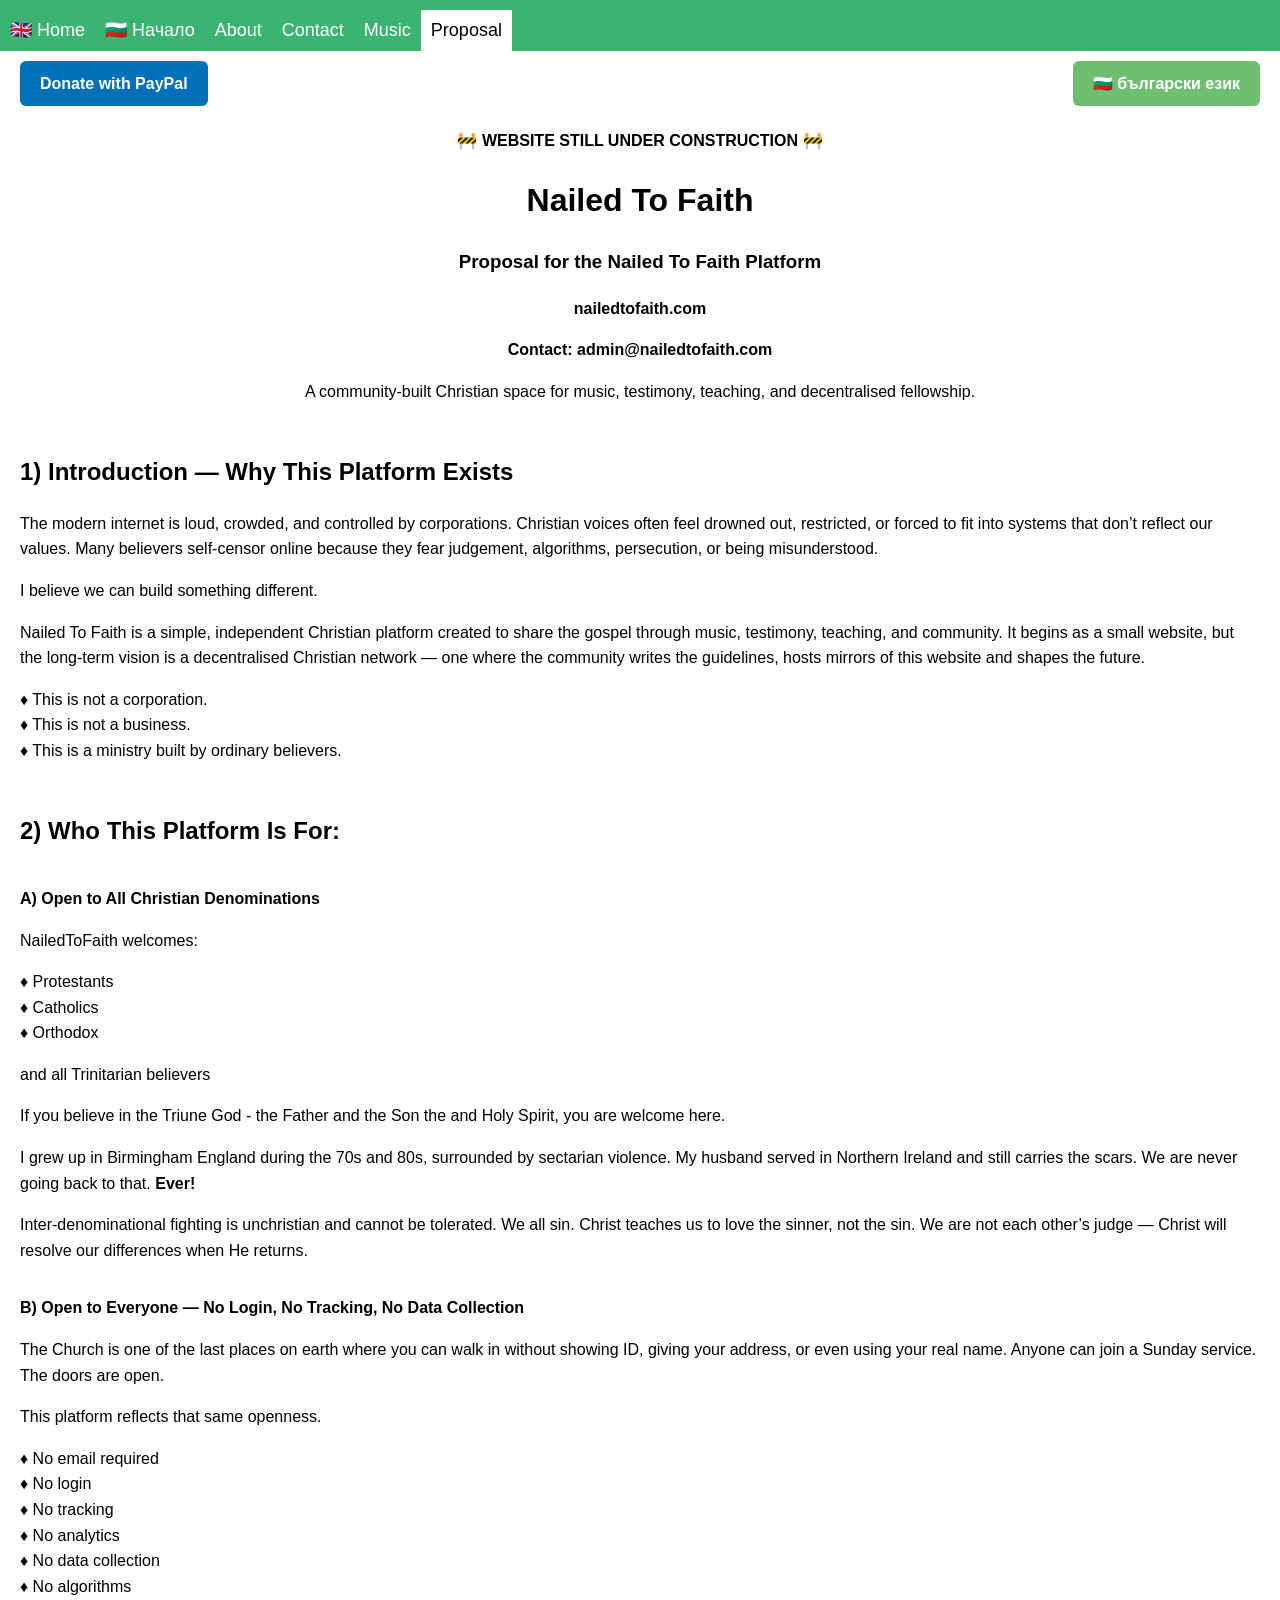
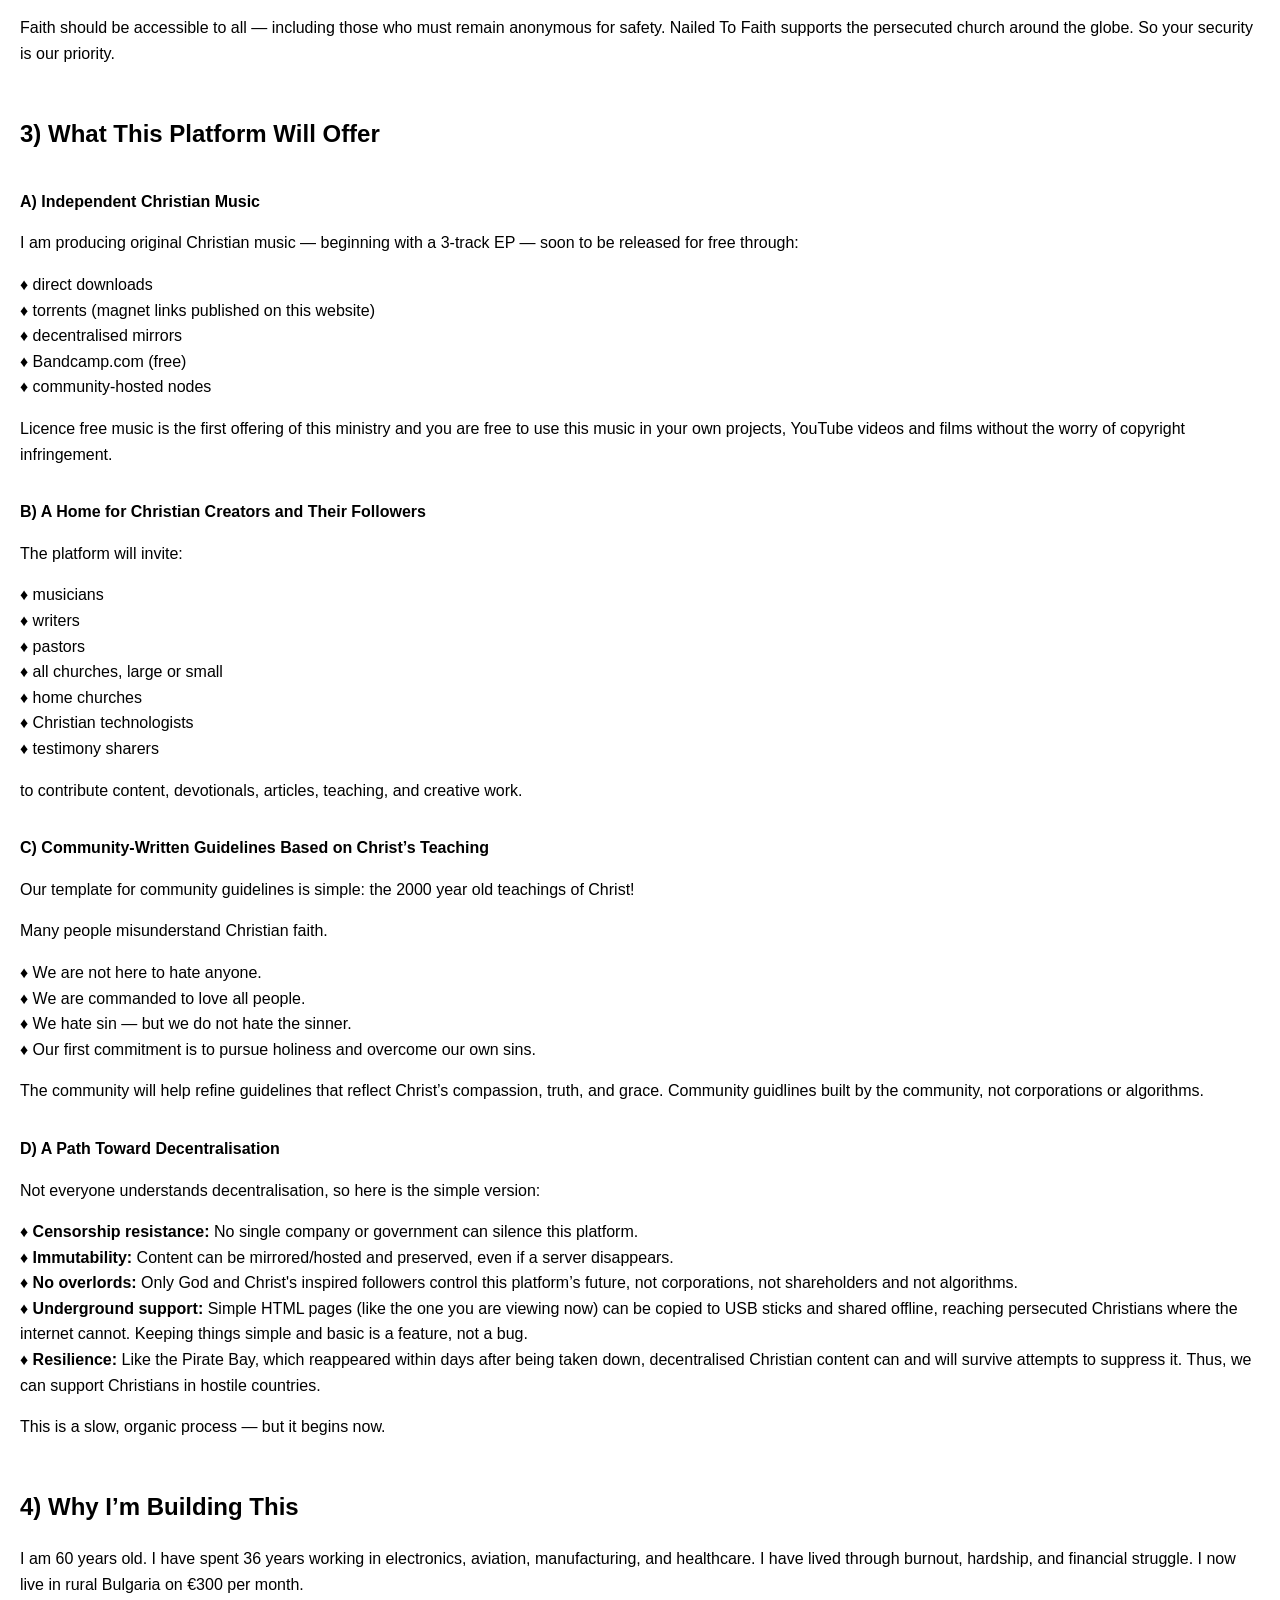
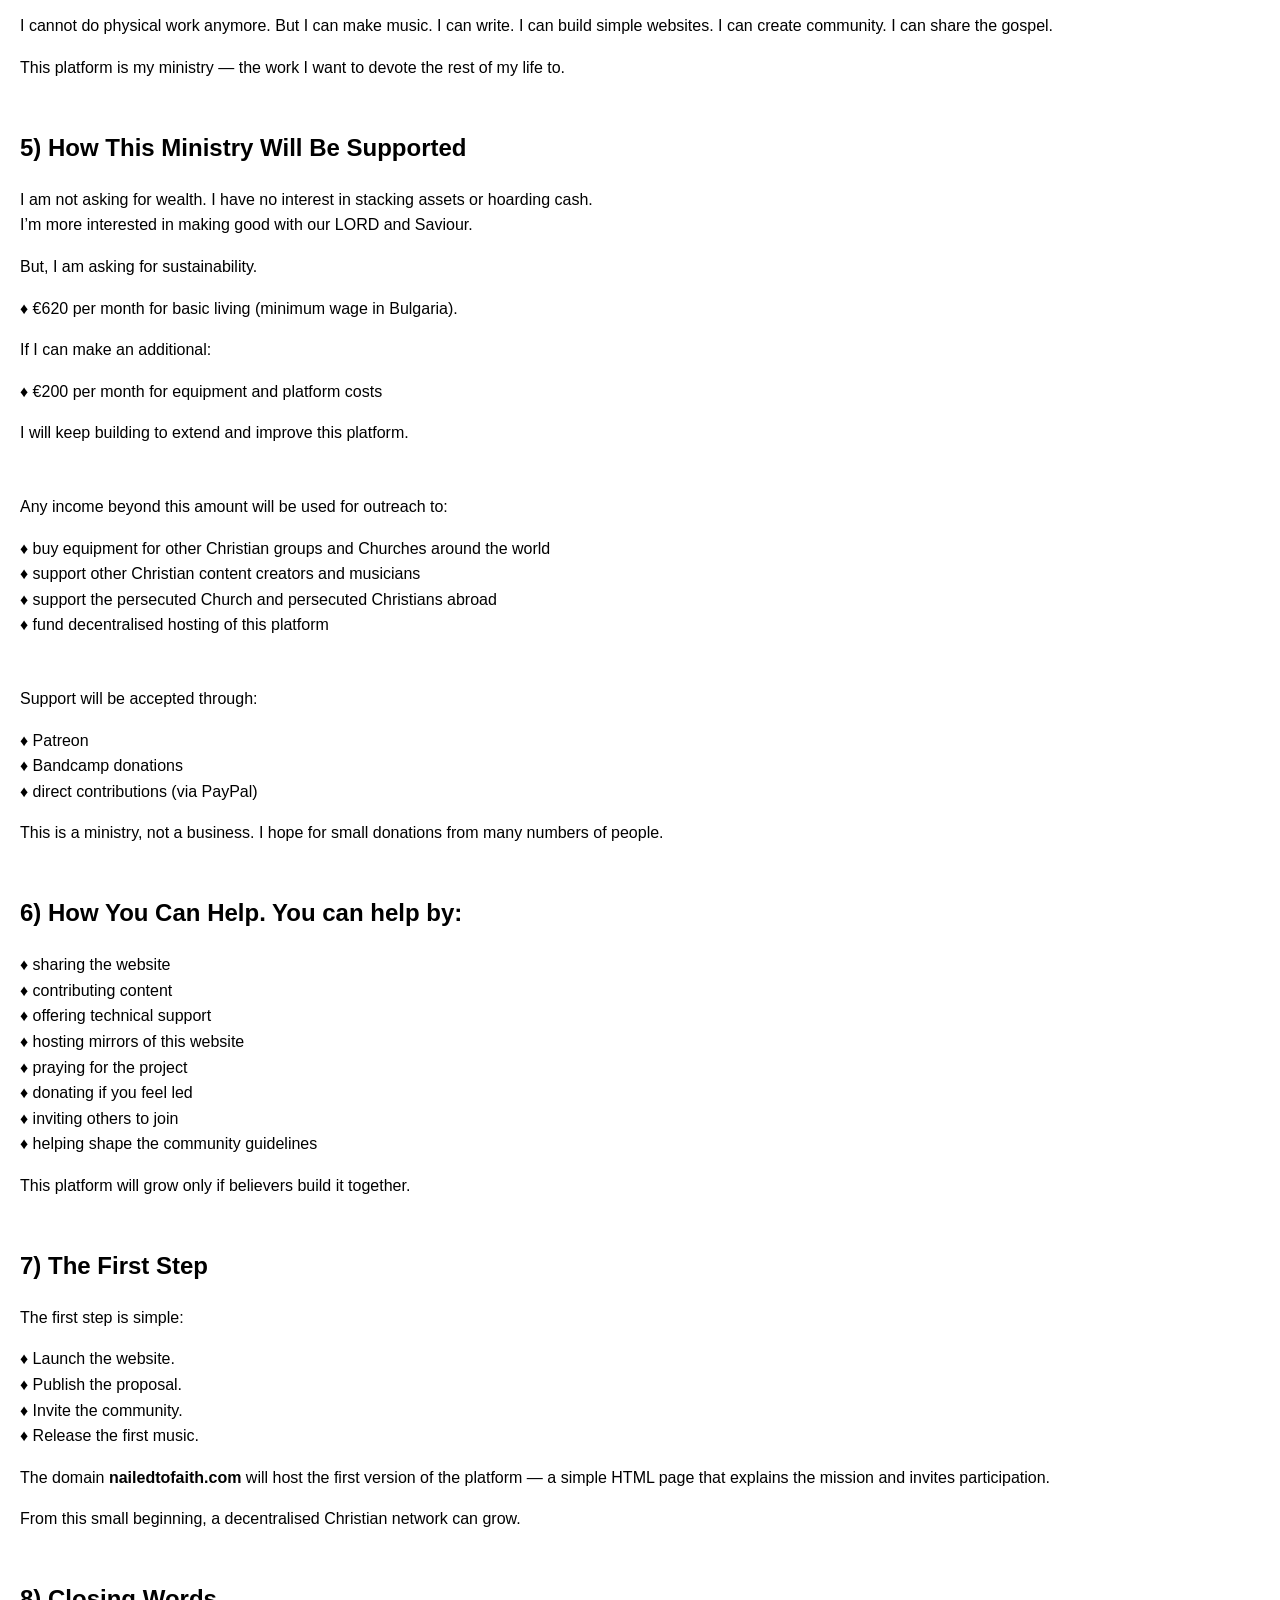
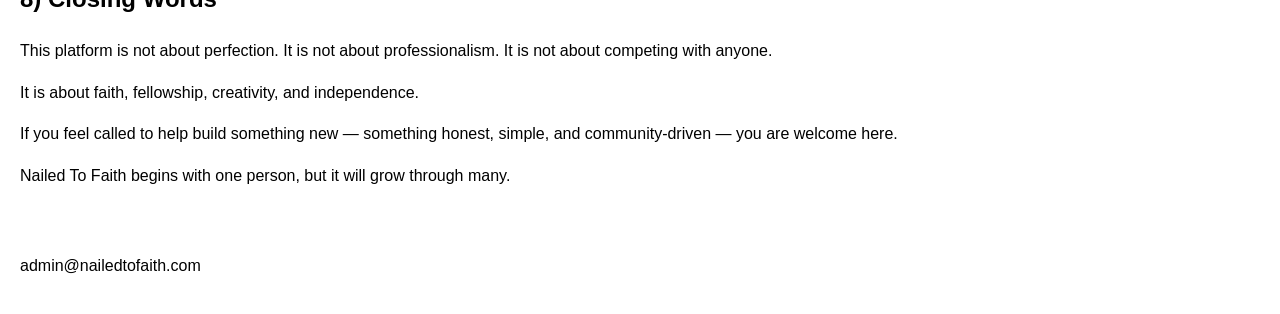
==== commit 4bc897ac: "Update site with new navigation bar and images" ====
--- a/index.html
+++ b/index.html
@@ -7,12 +7,14 @@
 </head>
 <body>
 
-<nav>
-    <a href="index.html">(Proposal)</a>
-    <a href="home.html">Home</a>
-    <a href="contact.html">Contact</a>
-    <a href="about.html">About</a>
-    <a href="music.html">Music</a>
+<div class="header-strip"></div>
+<nav class="navbar">
+    <a class="nav-link" href="home.html">🇬🇧 Home</a>
+    <a class="nav-link" href="home_bg.html">🇧🇬 Начало</a>
+    <a class="nav-link" href="about.html">About</a>
+    <a class="nav-link" href="contact.html">Contact</a>
+    <a class="nav-link" href="music.html">Music</a>
+    <a class="nav-link-active" href="index.html">Proposal</a>
 </nav>
 
 <!-- Header bar containing BOTH buttons -->
@@ -207,7 +209,8 @@
 <p>
 &diams; We are not here to hate anyone.<br>
 &diams; We are commanded to love all people.<br>
-&diams; We hate sin — but we do not hate the sinner.
+&diams; We hate sin — but we do not hate the sinner.<br>
+&diams; Our first commitment is to pursue holiness and overcome our own sins. 
 </p>
 
 <p>
@@ -279,8 +282,9 @@
 &diams; €620 per month for basic living (minimum wage in Bulgaria). <br>
 
 <p>If I can make an additional:</p>
-&diams; €200 per month for equipment and platform costs <br>
-I will keep building to extend and improve this platform.</p>
+&diams; €200 per month for equipment and platform costs </p>
+
+<p>I will keep building to extend and improve this platform.</p>
 
 <div style="height:1em;"></div>
 <p>Any income beyond this amount will be used for outreach to:</p>
--- a/style.css
+++ b/style.css
@@ -4,28 +4,6 @@
     padding: 0;
     font-family: Arial, sans-serif;
     line-height: 1.6;
-}
-
-nav {
-    background-color: #3CB371;
-    color: white;
-    padding: 12px 20px;
-    display: flex;
-    gap: 20px;
-    font-size: 1rem;
-    flex-wrap: wrap;
-
-}
-
-nav a {
-    color: white;
-    text-decoration: none;
-    font-weight: bold;
-}
-
-
-nav a:hover {
-    text-decoration: underline;
 }
 
 /* Page content spacing */
@@ -55,4 +33,60 @@
     }
 }
 
+/* ================================
+   NAVIGATION BAR — CORE STRUCTURE
+   ================================ */
 
+/* Adjustable variable: height of the header strip */
+.header-strip {
+    background-color: MediumSeaGreen;
+    height: 10px;              /* ← YOU CAN CHANGE THIS */
+    width: 100%;
+    margin: 0;
+    padding: 0;
+}
+
+/* Navigation bar container */
+.navbar {
+    background-color: MediumSeaGreen;
+    width: 100%;
+    margin: 0;
+    padding: 0;
+    display: flex;
+    flex-direction: row;
+    justify-content: flex-start;
+}
+
+/* Inactive buttons */
+.nav-link {
+    color: white;
+    background-color: MediumSeaGreen;
+    text-decoration: none;
+    padding: 6px 10px;         /* tiny vertical padding */
+    display: inline-block;
+    font-size: 18px;
+    font-family: Arial, sans-serif;
+    border: none;
+    margin: 0;                 /* tight spacing */
+}
+
+/* Active button */
+.nav-link-active {
+    color: black;
+    background-color: white;   /* blends with page background */
+    text-decoration: none;
+    padding: 6px 10px;
+    display: inline-block;
+    font-size: 18px;
+    font-family: Arial, sans-serif;
+    border: none;
+    margin: 0;                 /* tight spacing */
+}
+
+/* Remove underline on hover */
+.nav-link:hover,
+.nav-link-active:hover {
+    text-decoration: none;
+}
+
+
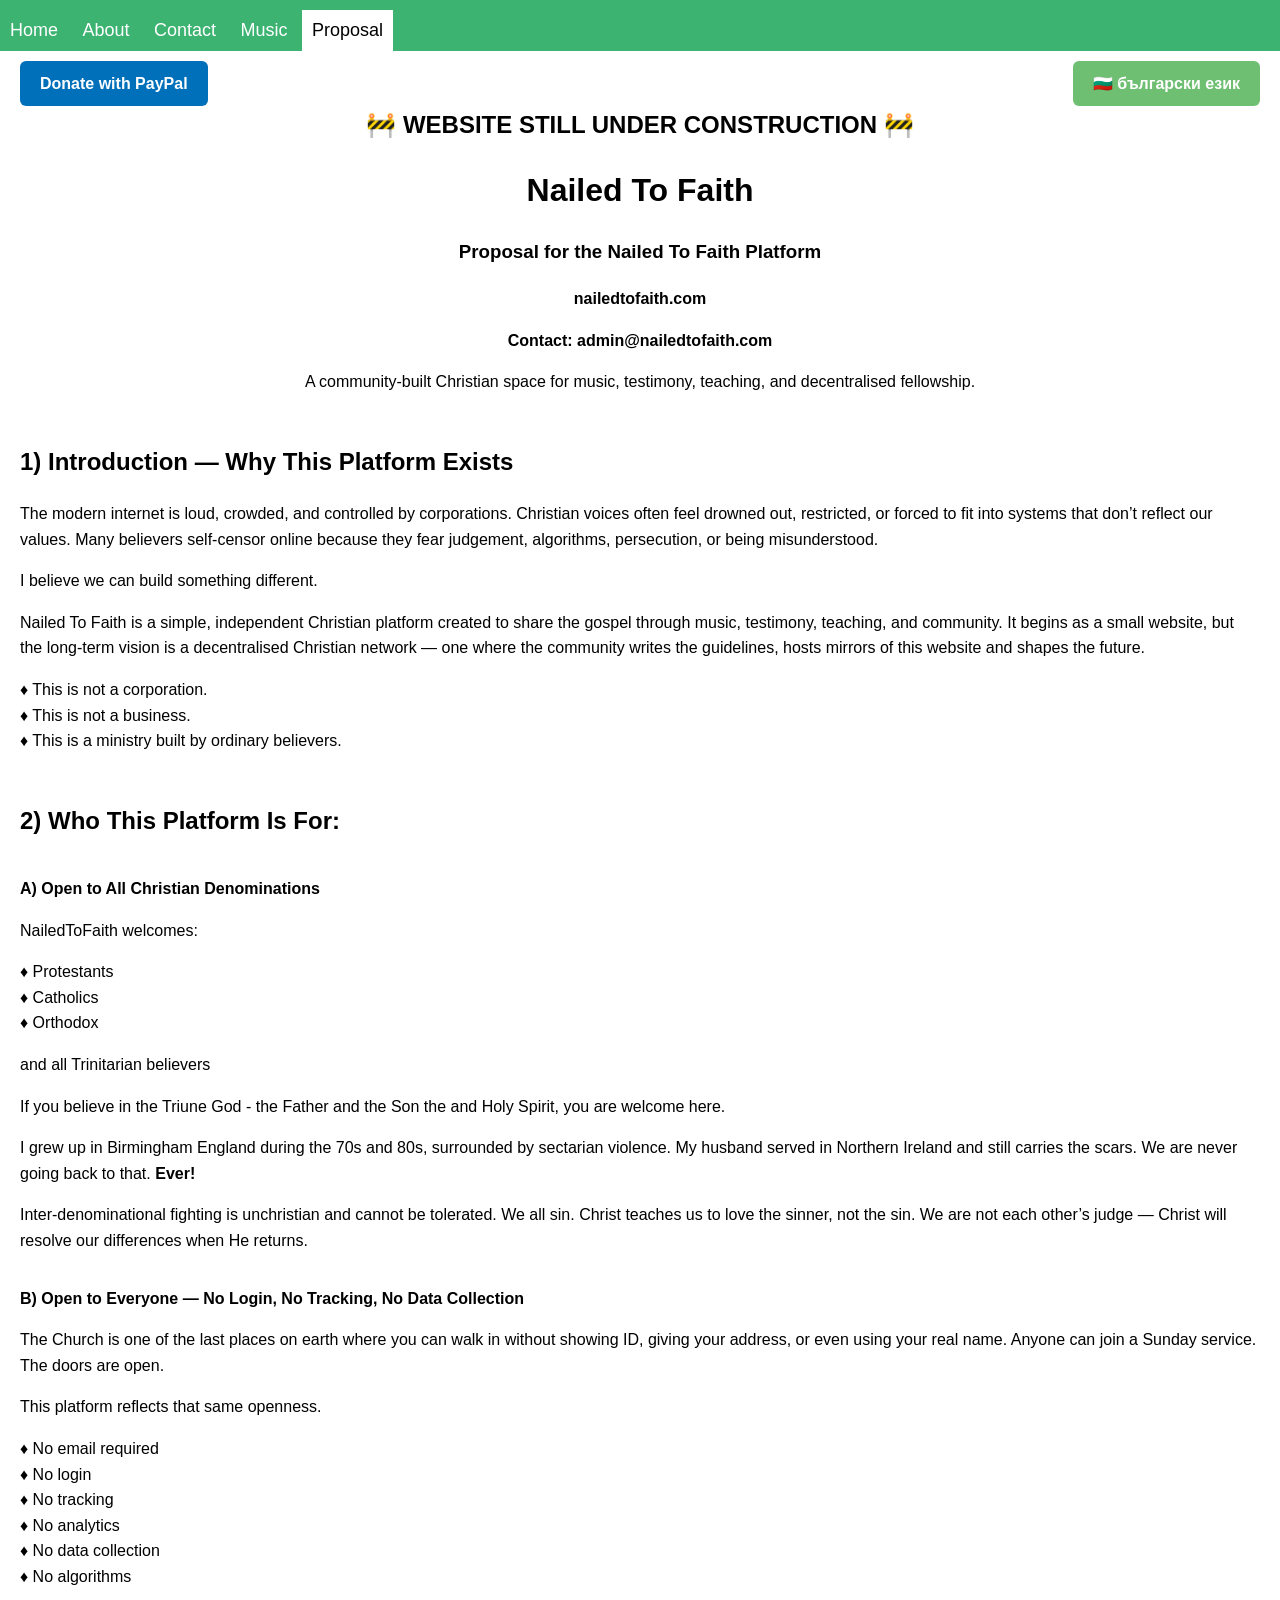
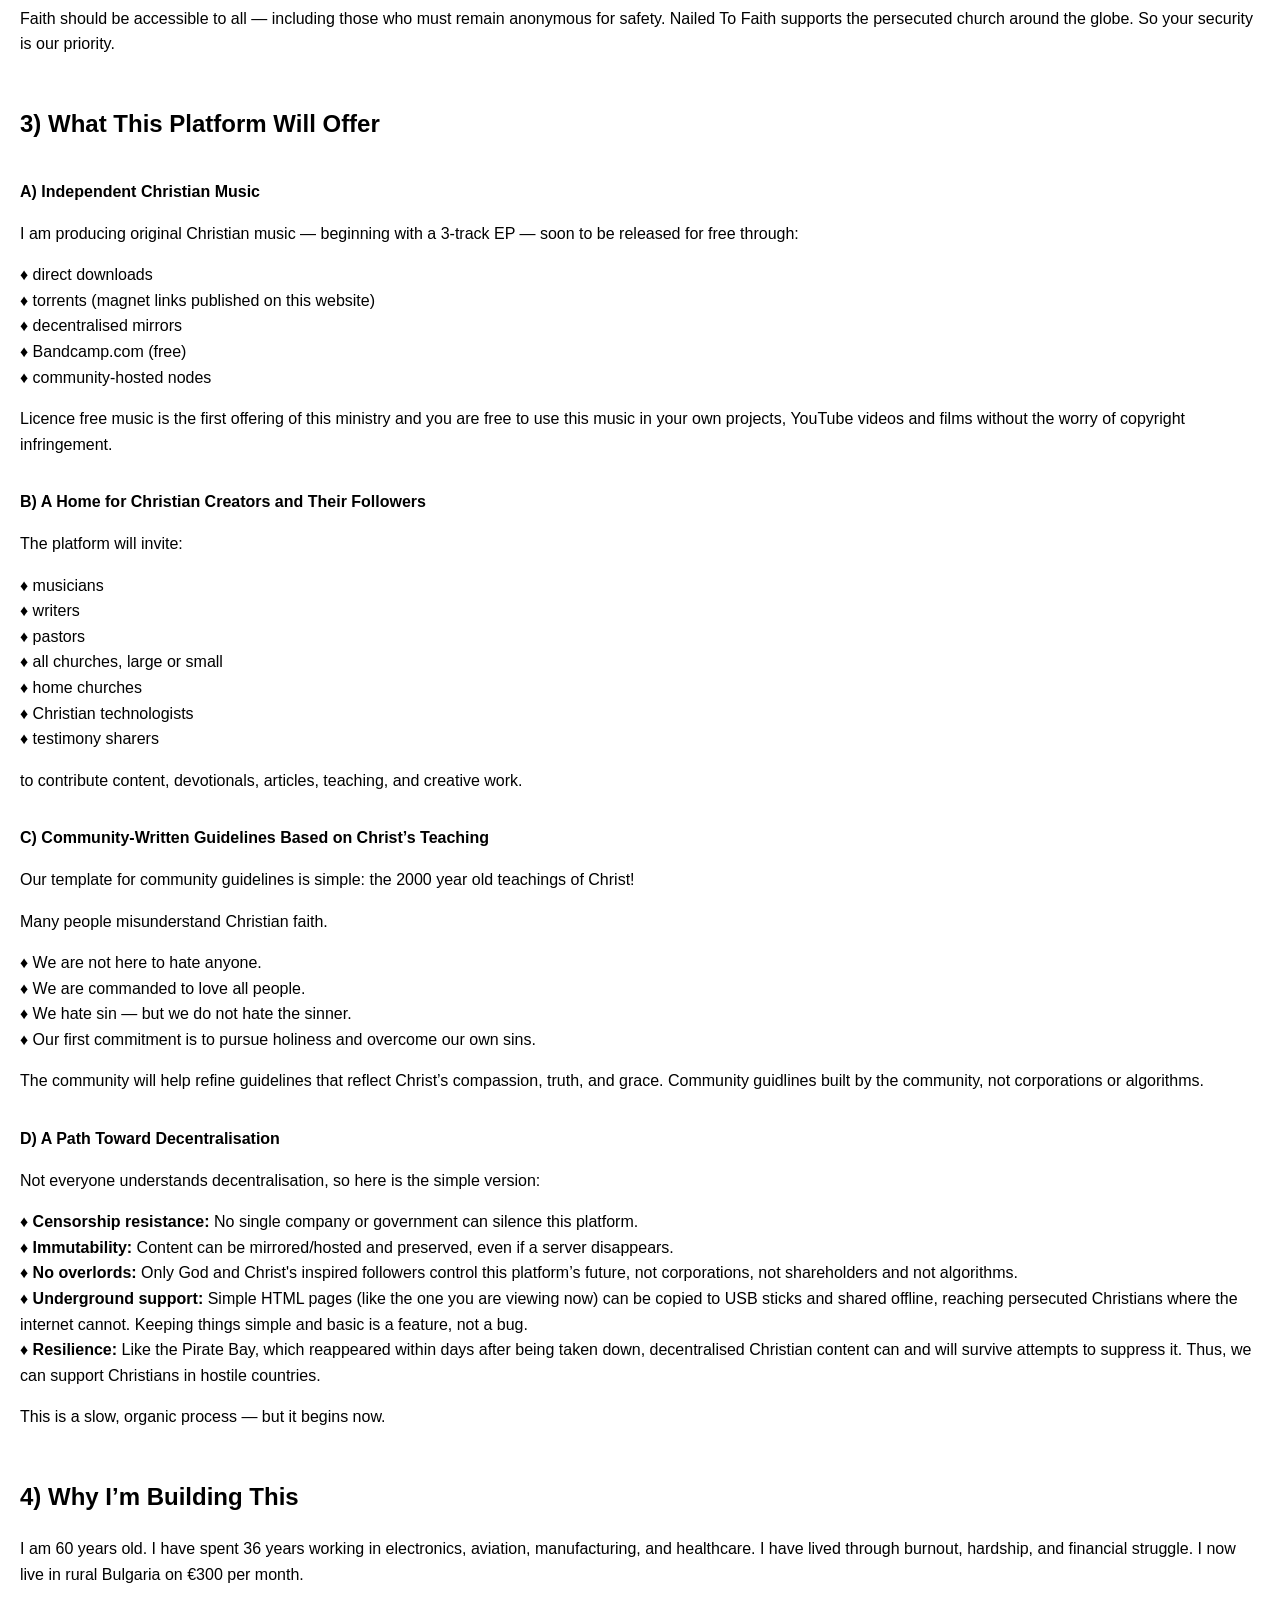
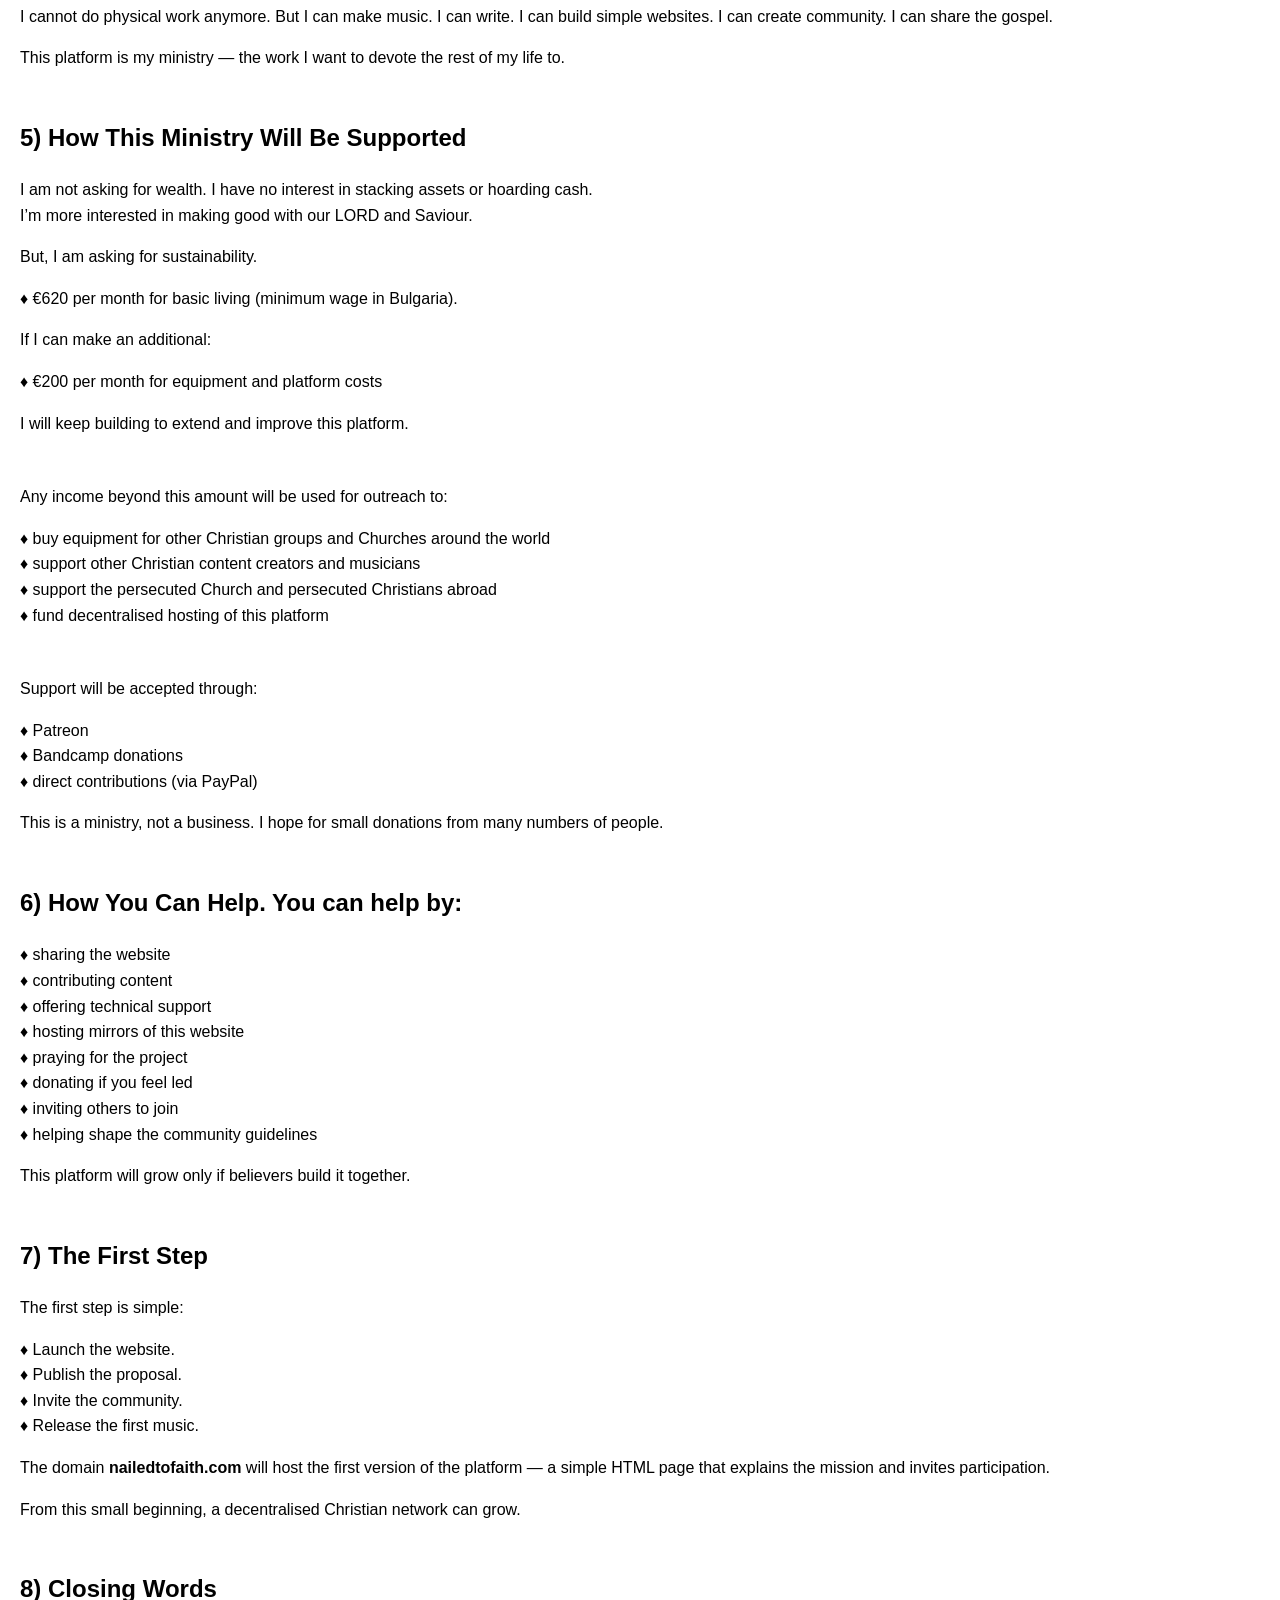
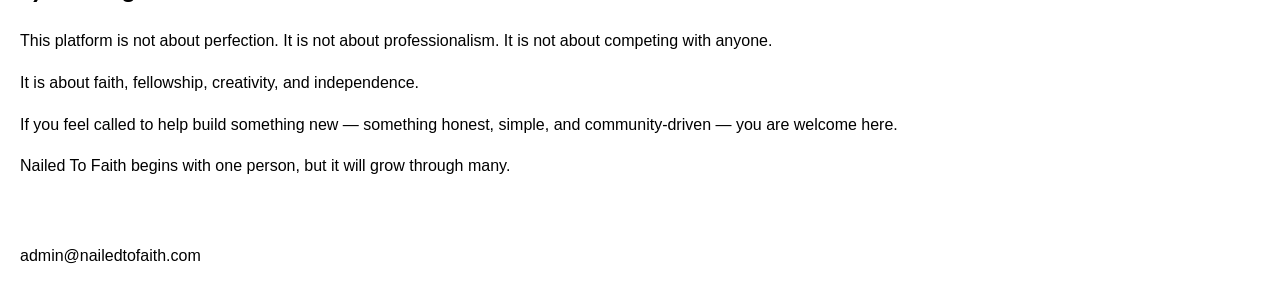
==== commit 5886ec5c: "New Nav and BTC" ====
--- a/index.html
+++ b/index.html
@@ -9,8 +9,7 @@
 
 <div class="header-strip"></div>
 <nav class="navbar">
-    <a class="nav-link" href="home.html">🇬🇧 Home</a>
-    <a class="nav-link" href="home_bg.html">🇧🇬 Начало</a>
+    <a class="nav-link" href="home.html">Home</a>
     <a class="nav-link" href="about.html">About</a>
     <a class="nav-link" href="contact.html">Contact</a>
     <a class="nav-link" href="music.html">Music</a>
@@ -54,7 +53,7 @@
 <div style="clear:both;"></div>
 
 
-<h4 style="text-align:center;">🚧 WEBSITE STILL UNDER CONSTRUCTION 🚧</h4>
+<h2 style="text-align:center;">🚧 WEBSITE STILL UNDER CONSTRUCTION 🚧</h2>
 
 <h1 style="text-align:center;"><b>Nailed To Faith</b></h1>
 <h3 style="text-align:center;">Proposal for the Nailed To Faith Platform</h3>
--- a/style.css
+++ b/style.css
@@ -52,9 +52,7 @@
     width: 100%;
     margin: 0;
     padding: 0;
-    display: flex;
-    flex-direction: row;
-    justify-content: flex-start;
+    overflow: auto; /* enables floats */
 }
 
 /* Inactive buttons */
@@ -89,4 +87,17 @@
     text-decoration: none;
 }
 
+.lang-button {
+    display: inline-block;
+    padding: 2px 10px;
+    background-color: MediumSeaGreen;
+    color: white;
+    text-decoration: none;
+    border-radius: 6px;
+}
 
+.lang-button:hover {
+    background-color: #6FBF73 !important;
+}
+
+
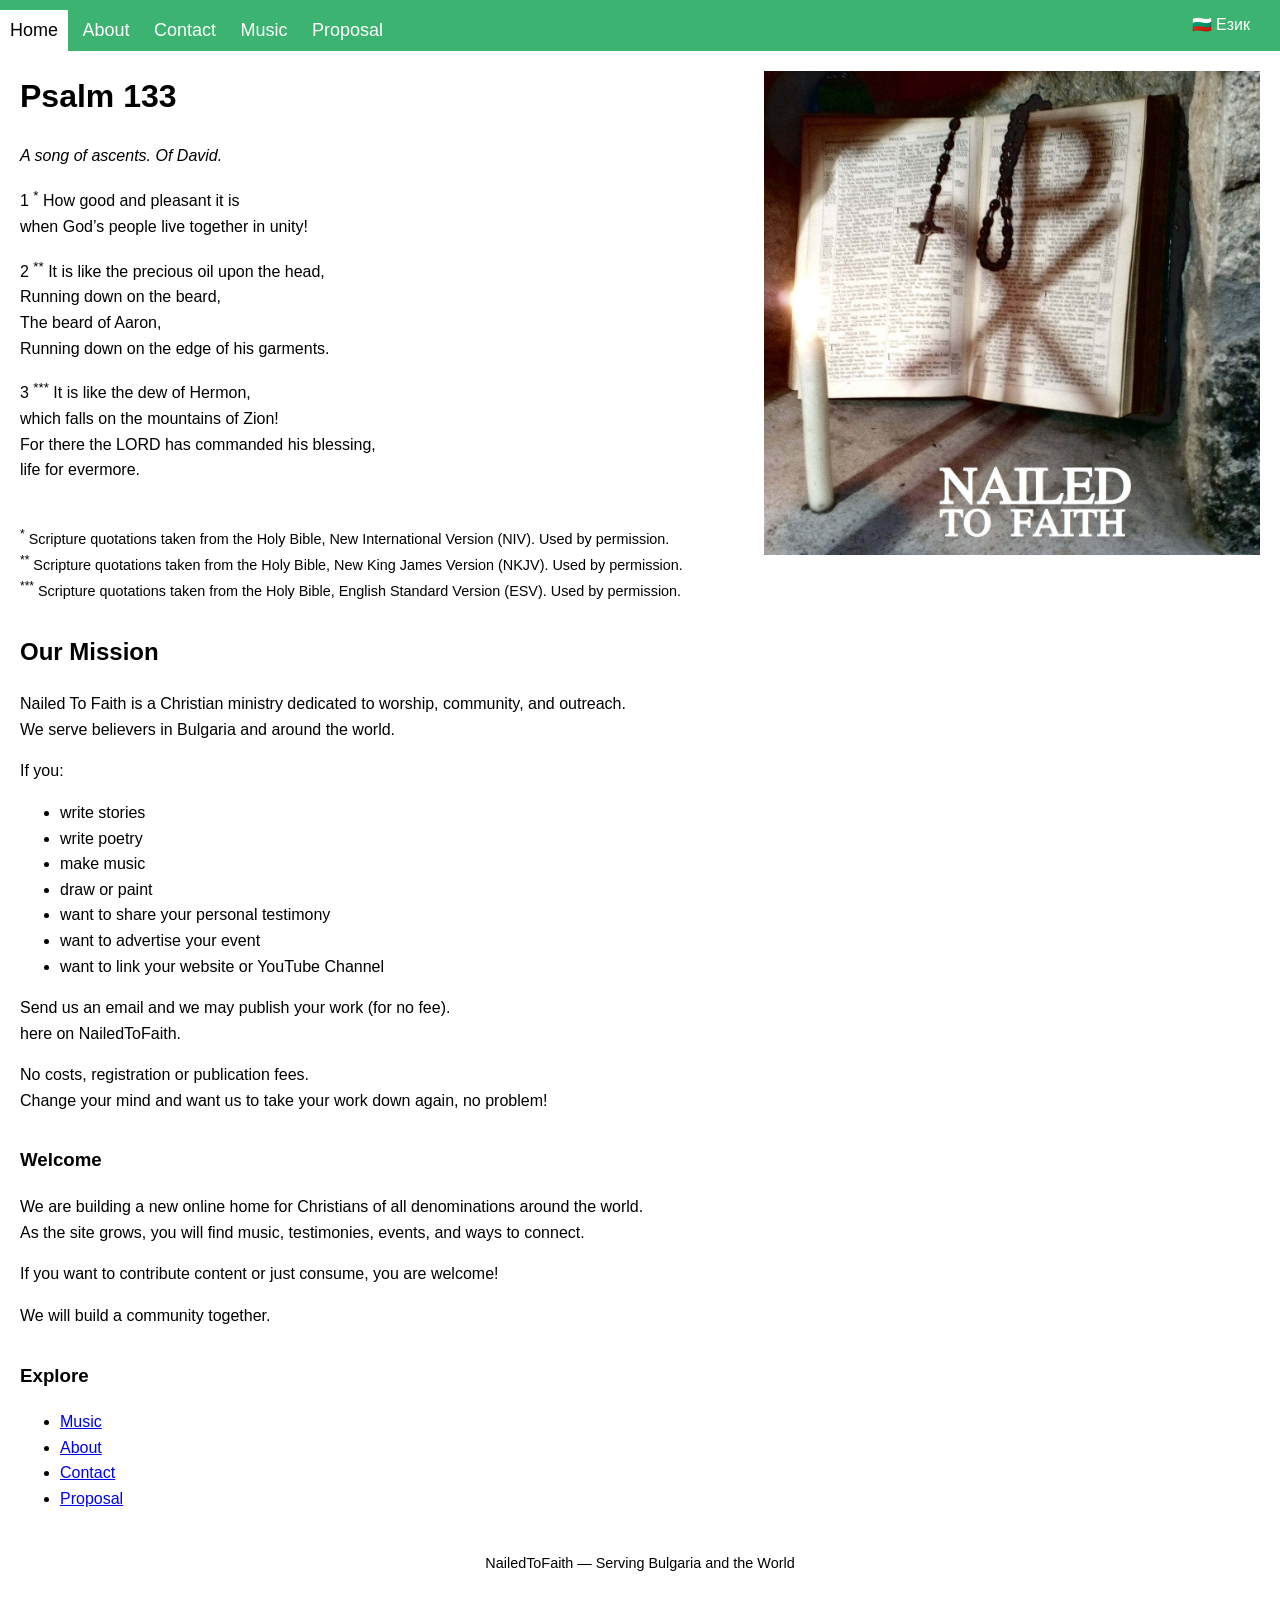
==== commit 801c8cb1: "landing page changed +music links" ====
--- a/index.html
+++ b/index.html
@@ -2,382 +2,124 @@
 <html>
 <head>
     <link rel="stylesheet" href="style.css">
-    <meta charset="UTF-8">
-    <title>NailedToFaith — Proposal</title>
 </head>
 <body>
 
 <div class="header-strip"></div>
-<nav class="navbar">
-    <a class="nav-link" href="home.html">Home</a>
+<div style="width:100%; overflow:hidden;">
+
+    <nav class="navbar">
+
+    <!-- Left side navigation links -->
+    <a class="nav-link-active" href="index.html">Home</a>
     <a class="nav-link" href="about.html">About</a>
     <a class="nav-link" href="contact.html">Contact</a>
     <a class="nav-link" href="music.html">Music</a>
-    <a class="nav-link-active" href="index.html">Proposal</a>
-</nav>
+    <a class="nav-link" href="prop.html">Proposal</a>
 
-<!-- Header bar containing BOTH buttons -->
-<div style="width:100%; margin-top:10px;">
-    
-    <!-- PayPal button (left) -->
-    <div style="float:left; margin-left:20px;">
-        <a href="https://www.paypal.com/donate?business=paula-jane.green@yandex.ru"
+    <!-- Right side language button -->
+    <div style="float:right; margin-right:20px;">
+        <a href="index_bg.html" class="lang-button"
            style="display:inline-block;
-                  padding:10px 20px;
-                  background-color:#0070ba;
+                  padding:2px 10px;
+                  background-color:MediumSeaGreen;
                   color:white;
                   text-decoration:none;
-                  font-weight:bold;
                   border-radius:6px;">
-            Donate with PayPal
+            🇧🇬 Език
         </a>
     </div>
 
-    <!-- Bulgarian button (right) -->
-    <div style="float:right; margin-right:20px;">
-        <a href="index_bg.html"
-           style="display:inline-block;
-                  padding:10px 20px;
-                  background-color:#6FBF73;
-                  color:white;
-                  text-decoration:none;
-                  font-weight:bold;
-                  border-radius:6px;">
-            🇧🇬 български език
-        </a>
-    </div>
+    </nav>
+</div>
 
-</div>
 <main>
-<!-- Clear floats so the rest of the page starts below the buttons -->
+
+<!-- Clear floats so the rest of the page starts below -->
 <div style="clear:both;"></div>
+    
+    <img src="home_banner.jpg" alt="Chi Rho Shadow"
+     style="width:40%; float:right; margin-left:20px; margin-bottom:20px;">
+
+    <h1>Psalm 133</h1>
+    <p><em>A song of ascents. Of David.</em></p>
+
+    <p>
+    1 <sup>*</sup> How good and pleasant it is<br>
+    when God’s people live together in unity!
+    </p>
+
+    <p>
+    2 <sup>**</sup> It is like the precious oil upon the head,<br>
+    Running down on the beard,<br>
+    The beard of Aaron,<br>
+    Running down on the edge of his garments.
+    </p>
+
+    <p>
+    3 <sup>***</sup> It is like the dew of Hermon,<br>
+    which falls on the mountains of Zion!<br>
+    For there the LORD has commanded his blessing,<br>
+    life for evermore.
+    </p>
+
+    <div style="height:1em;"></div>
+
+    <p style="font-size:0.9rem; margin-top:10px;">
+    <sup>*</sup> Scripture quotations taken from the Holy Bible, New International Version (NIV). Used by permission.<br>
+    <sup>**</sup> Scripture quotations taken from the Holy Bible, New King James Version (NKJV). Used by permission.<br>
+    <sup>***</sup> Scripture quotations taken from the Holy Bible, English Standard Version (ESV). Used by permission.
+    </p>
+
+    <div style="height:1em;"></div>
+    
 
 
-<h2 style="text-align:center;">🚧 WEBSITE STILL UNDER CONSTRUCTION 🚧</h2>
+    <h2>Our Mission</h2>
+    <p>Nailed To Faith is a Christian ministry dedicated to worship, community, and outreach.<br> 
+    We serve believers in Bulgaria and around the world.</p>
 
-<h1 style="text-align:center;"><b>Nailed To Faith</b></h1>
-<h3 style="text-align:center;">Proposal for the Nailed To Faith Platform</h3>
-<p style="text-align:center;"><b>nailedtofaith.com</b></p>
-<p style="text-align:center;"><b>Contact: admin@nailedtofaith.com</b></p>
+   <p>If you:</p> 
+    <ul>
+        <li>write stories</li>
+        <li>write poetry</li>
+        <li>make music</li>
+        <li>draw or paint</li>
+        <li>want to share your personal testimony</li>
+        <li>want to advertise your event</li> 
+        <li>want to link your website or YouTube Channel</li> 
+    </ul>
+    <p>Send us an email and we may publish your work (for no fee). <br> 
+    here on NailedToFaith.</p>
 
-<p style="text-align:center;">A community‑built Christian space for music, testimony, teaching, and decentralised fellowship.</p>
+    <p>No costs, registration or publication fees.<br>
+    Change your mind and want us to take your work down again, no problem!</p>
 
 
 
+    <div style="height:1em;"></div>
+    <h3>Welcome</h3>
+    <p>We are building a new online home for Christians of all denominations around the world.<br>  
+    As the site grows, you will find music, testimonies, events, and ways to connect.</p>
 
+    <p>If you want to contribute content or just consume, you are welcome!<br>
+    
+    <p>We will build a community together.</p>
 
-<div style="height:2em;"></div>
-<h2><b>1) Introduction — Why This Platform Exists</b></h2>
+    <div style="height:1em;"></div>
+    <h3>Explore</h3>
+    <ul>
+        <li><a href="music.html">Music</a></li>
+        <li><a href="about.html">About</a></li>
+        <li><a href="contact.html">Contact</a></li>
+        <li><a href="prop.html">Proposal</a></li>
+    </ul>
 
-<p>
-The modern internet is loud, crowded, and controlled by corporations. Christian voices often feel 
-drowned out, restricted, or forced to fit into systems that don’t reflect our values. Many believers 
-self‑censor online because they fear judgement, algorithms, persecution, or being misunderstood.
+    <p style="text-align:center; margin-top:40px; font-size:0.9rem;">
+    NailedToFaith — Serving Bulgaria and the World
 </p>
 
-<p>I believe we can build something different.</p>
+</main>
 
-<p>
-Nailed To Faith is a simple, independent Christian platform created to share the gospel through music,
-testimony, teaching, and community. It begins as a small website, but the long‑term vision is a 
-decentralised Christian network — one where the community writes the guidelines, hosts mirrors 
-of this website and shapes the future.
-</p>
-
-<p>
-&diams; This is not a corporation.<br>
-&diams; This is not a business.<br>
-&diams; This is a ministry built by ordinary believers.
-</p>
-
-
-
-
-
-<div style="height:2em;"></div>
-<h2><b>2) Who This Platform Is For:</b></h2>
-
-<div style="height:1em;"></div>
-<b>A) Open to All Christian Denominations</b>
-
-<p>NailedToFaith welcomes:</p>
-
-<p>
-&diams; Protestants<br>
-&diams; Catholics<br>
-&diams; Orthodox
-</p>
-
-<p>and all Trinitarian believers</p>
-
-<p>If you believe in the Triune God - the Father and the Son the and Holy Spirit, you are welcome here.</p>
-
-<p>
-I grew up in Birmingham England during the 70s and 80s, surrounded by sectarian violence. My husband 
-served in Northern Ireland and still carries the scars. We are never going back to that. <b>Ever!</b>
-</p>
-
-<p>
-Inter‑denominational fighting is unchristian and cannot be tolerated. We all sin. Christ teaches us 
-to love the sinner, not the sin. We are not each other’s judge — Christ will resolve our differences 
-when He returns.
-</p>
-
-
-
-<div style="height:1em;"></div>
-<b>B) Open to Everyone — No Login, No Tracking, No Data Collection</b>
-
-<p>
-The Church is one of the last places on earth where you can walk in without showing ID, giving your 
-address, or even using your real name. Anyone can join a Sunday service. The doors are open.
-</p>
-
-<p>This platform reflects that same openness.</p>
-
-<p>
-&diams; No email required<br>
-&diams; No login<br>
-&diams; No tracking<br>
-&diams; No analytics<br>
-&diams; No data collection<br>
-&diams; No algorithms
-</p>
-
-<p>
-Faith should be accessible to all — including those who must remain anonymous for safety.
-Nailed To Faith supports the persecuted church around the globe. So your security is our priority.
-</p>
-
-
-
-
-
-
-<div style="height:2em;"></div>
-<h2><b>3) What This Platform Will Offer</b></h2>
-
-<div style="height:1em;"></div>
-<b>A) Independent Christian Music</b>
-
-<p>
-I am producing original Christian music — beginning with a 3‑track EP — soon to be released for free through:
-</p>
-
-<p>
-&diams; direct downloads<br>
-&diams; torrents (magnet links published on this website)<br>
-&diams; decentralised mirrors<br>
-&diams; Bandcamp.com (free)<br>
-&diams; community‑hosted nodes
-</p>
-
-<p>
-Licence free music is the first offering of this ministry and you are free to use this music in your own projects,
-YouTube videos and films without the worry of copyright infringement.
-</p>
-
-
-
-<div style="height:1em;"></div>
-<b>B) A Home for Christian Creators and Their Followers</b>
-
-<p>The platform will invite:</p>
-
-<p>
-&diams; musicians<br>
-&diams; writers<br>
-&diams; pastors<br>
-&diams; all churches, large or small<br>
-&diams; home churches<br>
-&diams; Christian technologists<br>
-&diams; testimony sharers
-</p>
-
-<p>to contribute content, devotionals, articles, teaching, and creative work.</p>
-
-
-
-<div style="height:1em;"></div>
-<b>C) Community‑Written Guidelines Based on Christ’s Teaching</b>
-
-<p>Our template for community guidelines is simple: the 2000 year old teachings of Christ!</p>
-
-<p>Many people misunderstand Christian faith.</p>
-
-<p>
-&diams; We are not here to hate anyone.<br>
-&diams; We are commanded to love all people.<br>
-&diams; We hate sin — but we do not hate the sinner.<br>
-&diams; Our first commitment is to pursue holiness and overcome our own sins. 
-</p>
-
-<p>
-The community will help refine guidelines that reflect Christ’s compassion, truth, and grace.
-Community guidlines built by the community, not corporations or algorithms.
-</p>
-
-
-
-<div style="height:1em;"></div>
-<b>D) A Path Toward Decentralisation</b>
-
-<p>Not everyone understands decentralisation, so here is the simple version:</p>
-
-<p>
-<b>&diams; Censorship resistance:</b> No single company or government can silence this platform.<br>
-<b>&diams; Immutability:</b> Content can be mirrored/hosted and preserved, even if a server disappears.<br>
-<b>&diams; No overlords:</b> Only God and Christ's inspired followers control this platform’s future, 
-not corporations, not shareholders and not algorithms.<br>
-<b>&diams; Underground support:</b> Simple HTML pages (like the one you are viewing now) can be copied to USB sticks 
-and shared offline, reaching persecuted Christians where the internet cannot.
-Keeping things simple and basic is a feature, not a bug.<br>
-<b>&diams; Resilience:</b> Like the Pirate Bay, which reappeared within days after being taken down, decentralised 
-Christian content can and will survive attempts to suppress it. Thus, we can support Christians in hostile countries. 
-</p>
-
-<p>This is a slow, organic process — but it begins now.</p>
-
-
-
-
-
-
-<div style="height:2em;"></div>
-<h2><b>4) Why I’m Building This</b></h2>
-
-<p>
-I am 60 years old.
-I have spent 36 years working in electronics, aviation, manufacturing, and healthcare.
-I have lived through burnout, hardship, and financial struggle.
-I now live in rural Bulgaria on €300 per month.
-</p>
-
-<p>
-I cannot do physical work anymore.
-But I can make music.
-I can write.
-I can build simple websites.
-I can create community.
-I can share the gospel.
-</p>
-
-<p>This platform is my ministry — the work I want to devote the rest of my life to.</p>
-
-
-
-
-
-
-<div style="height:2em;"></div>
-<h2><b>5) How This Ministry Will Be Supported</b></h2>
-
-<p>I am not asking for wealth. I have no interest in stacking assets or hoarding cash. <br>
-I’m more interested in making good with our LORD and Saviour.</p>
-
-<p>But, I am asking for sustainability.</p>
-
-<p>
-&diams; €620 per month for basic living (minimum wage in Bulgaria). <br>
-
-<p>If I can make an additional:</p>
-&diams; €200 per month for equipment and platform costs </p>
-
-<p>I will keep building to extend and improve this platform.</p>
-
-<div style="height:1em;"></div>
-<p>Any income beyond this amount will be used for outreach to:</p>
-
-<p>
-&diams; buy equipment for other Christian groups and Churches around the world<br>
-&diams; support other Christian content creators and musicians<br>
-&diams; support the persecuted Church and persecuted Christians abroad<br>
-&diams; fund decentralised hosting of this platform 
-</p>
-
-<div style="height:1em;"></div>
-<p>Support will be accepted through:</p>
-
-<p>
-&diams; Patreon<br>
-&diams; Bandcamp donations<br>
-&diams; direct contributions (via PayPal)
-</p>
-
-<p>This is a ministry, not a business. I hope for small donations from many numbers of people.</p>
-
-
-
-
-
-
-<div style="height:2em;"></div>
-<h2><b>6) How You Can Help. You can help by:</b></h2>
-
-<p>
-&diams; sharing the website<br>
-&diams; contributing content<br>
-&diams; offering technical support<br>
-&diams; hosting mirrors of this website<br>
-&diams; praying for the project<br>
-&diams; donating if you feel led<br>
-&diams; inviting others to join<br>
-&diams; helping shape the community guidelines
-</p>
-
-<p>This platform will grow only if believers build it together.</p>
-
-
-
-
-
-
-<div style="height:2em;"></div>
-<h2><b>7) The First Step</b></h2>
-
-<p>The first step is simple:</p>
-
-<p>
-&diams; Launch the website.<br>
-&diams; Publish the proposal.<br>
-&diams; Invite the community.<br>
-&diams; Release the first music.
-</p>
-
-<p>
-The domain <b>nailedtofaith.com</b> will host the first version of the platform — a simple HTML page that explains 
-the mission and invites participation.
-</p>
-
-<p>From this small beginning, a decentralised Christian network can grow.</p>
-
-
-
-
-
-
-<div style="height:2em;"></div>
-<h2><b>8) Closing Words</b></h2>
-
-<p>
-This platform is not about perfection.
-It is not about professionalism.
-It is not about competing with anyone.
-</p>
-
-<p>It is about faith, fellowship, creativity, and independence.</p>
-
-<p>
-If you feel called to help build something new — something honest, simple, and community‑driven — 
-you are welcome here.
-</p>
-
-<p>Nailed To Faith begins with one person, but it will grow through many.</p>
-
-<div style="height:2em;"></div>
-<p>admin@nailedtofaith.com</p>
-
-</main>
 </body>
 </html>
-
